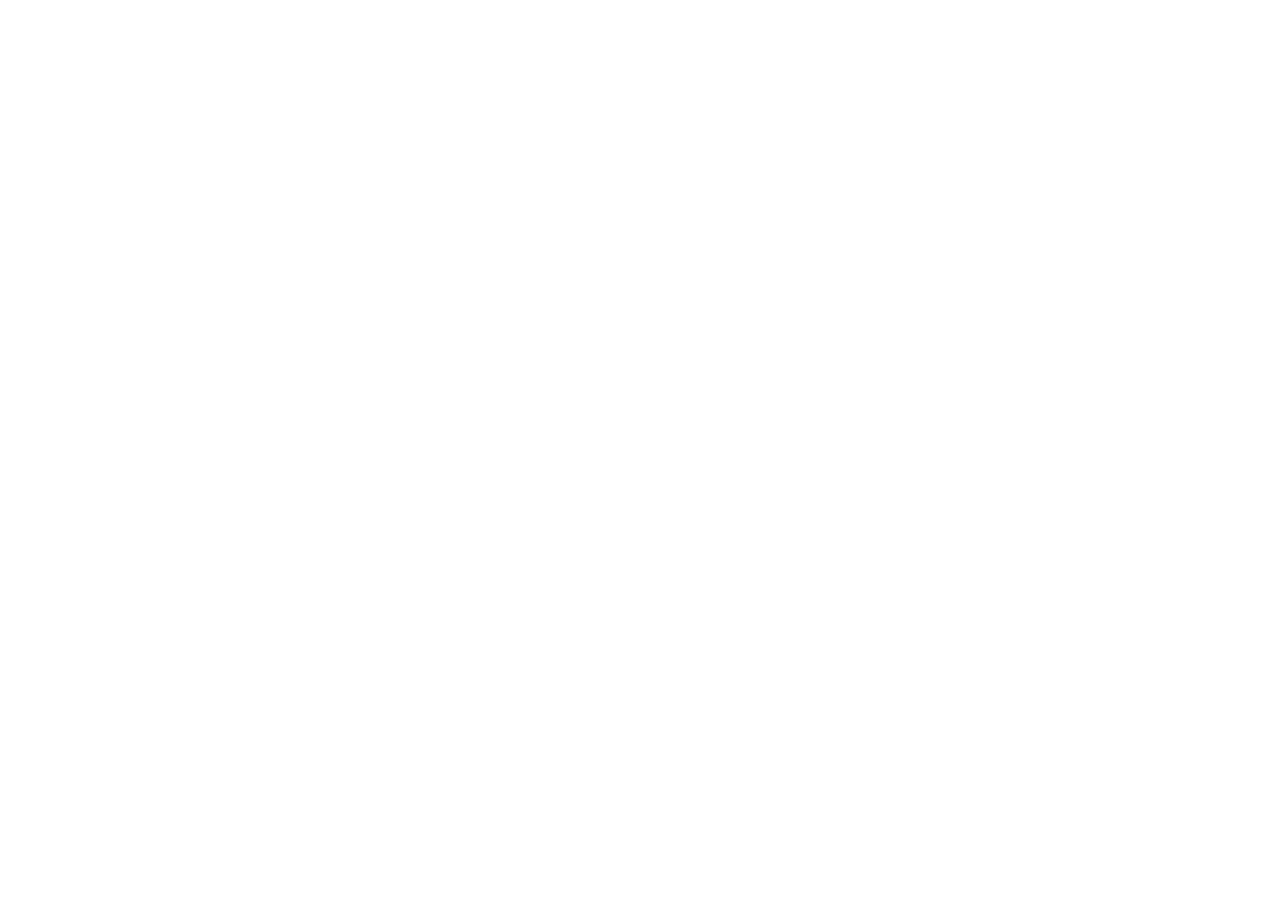
==== index.html @ 7cad626c "jvec solution assesment task" ====
<!DOCTYPE html>
<html lang="en">
<head>
    <meta charset="UTF-8">
    <meta name="viewport" content="width=device-width, initial-scale=1.0">

    <link rel="stylesheet" href="./css/style.css">
    <title>JVEC SOULTION -  Assessment Template</title>
</head>
<body>
    


    <script src="./js/script.js"></script>
</body>
</html>
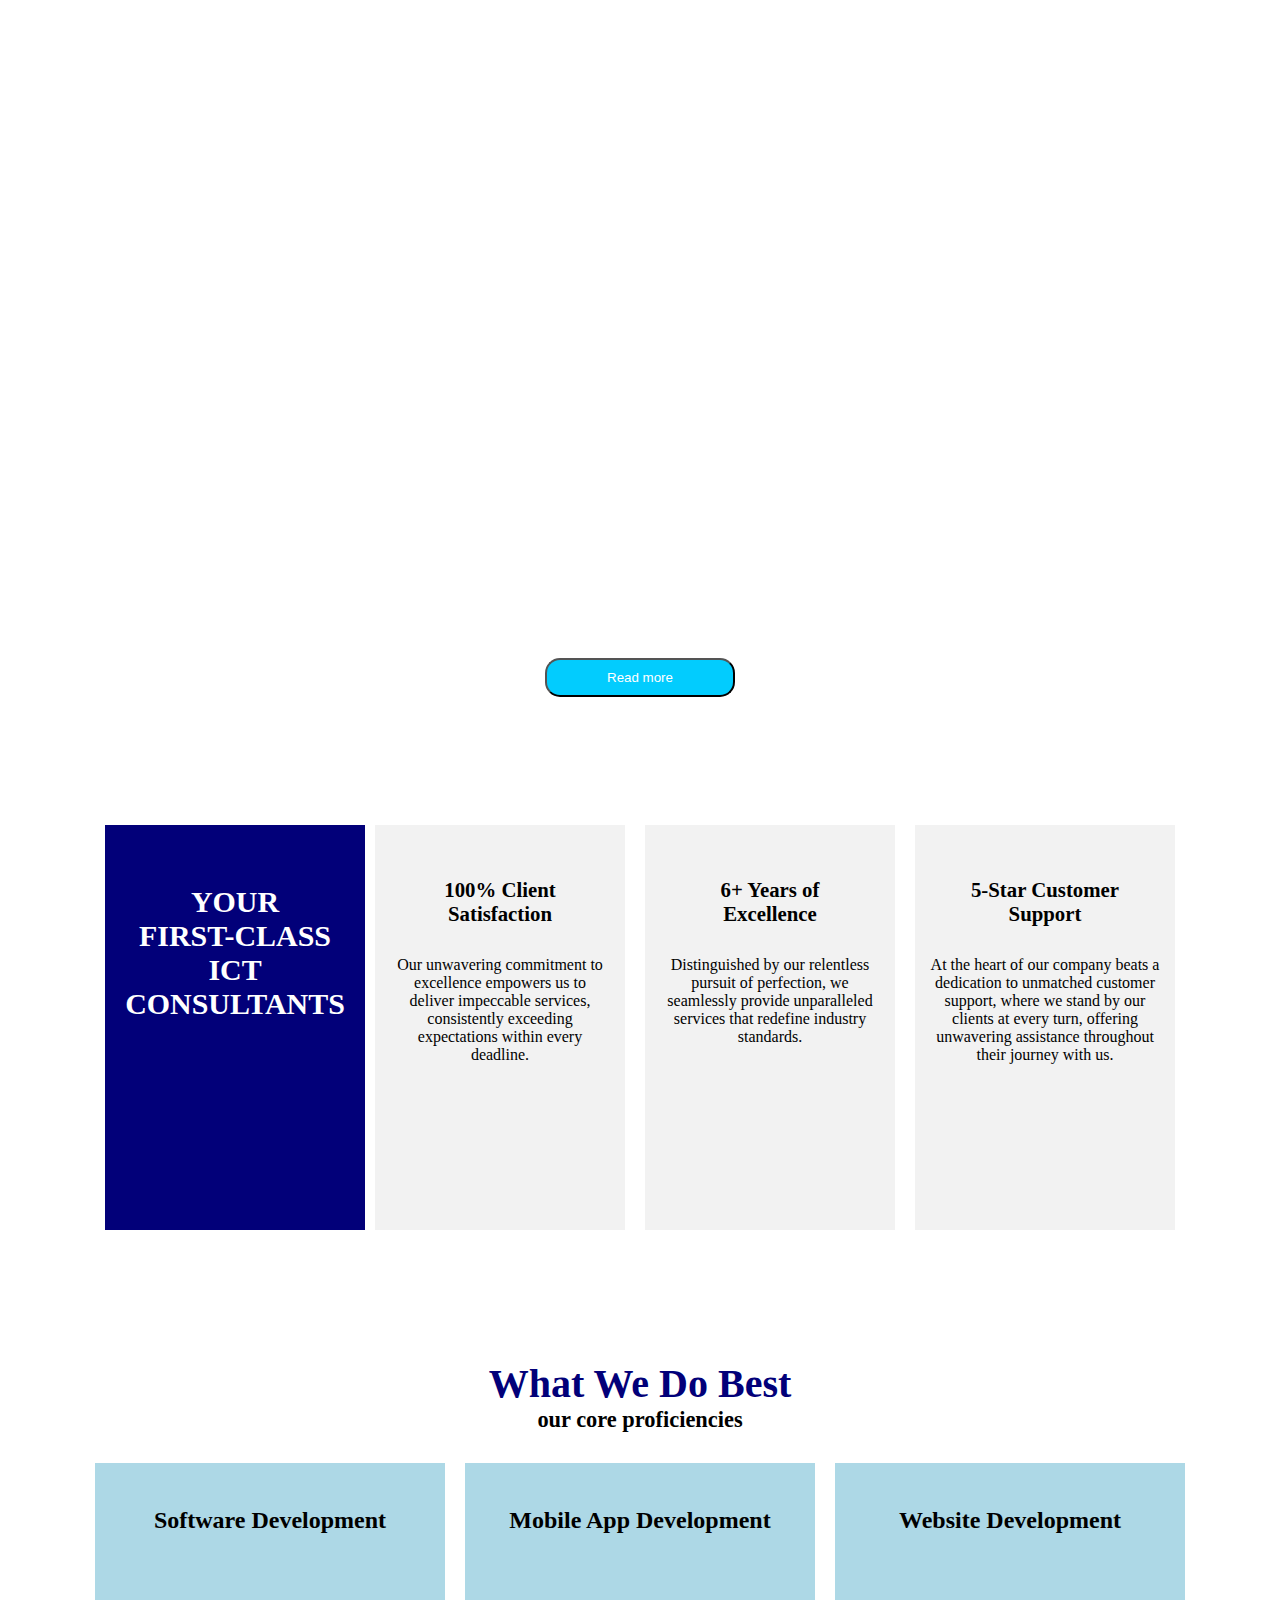
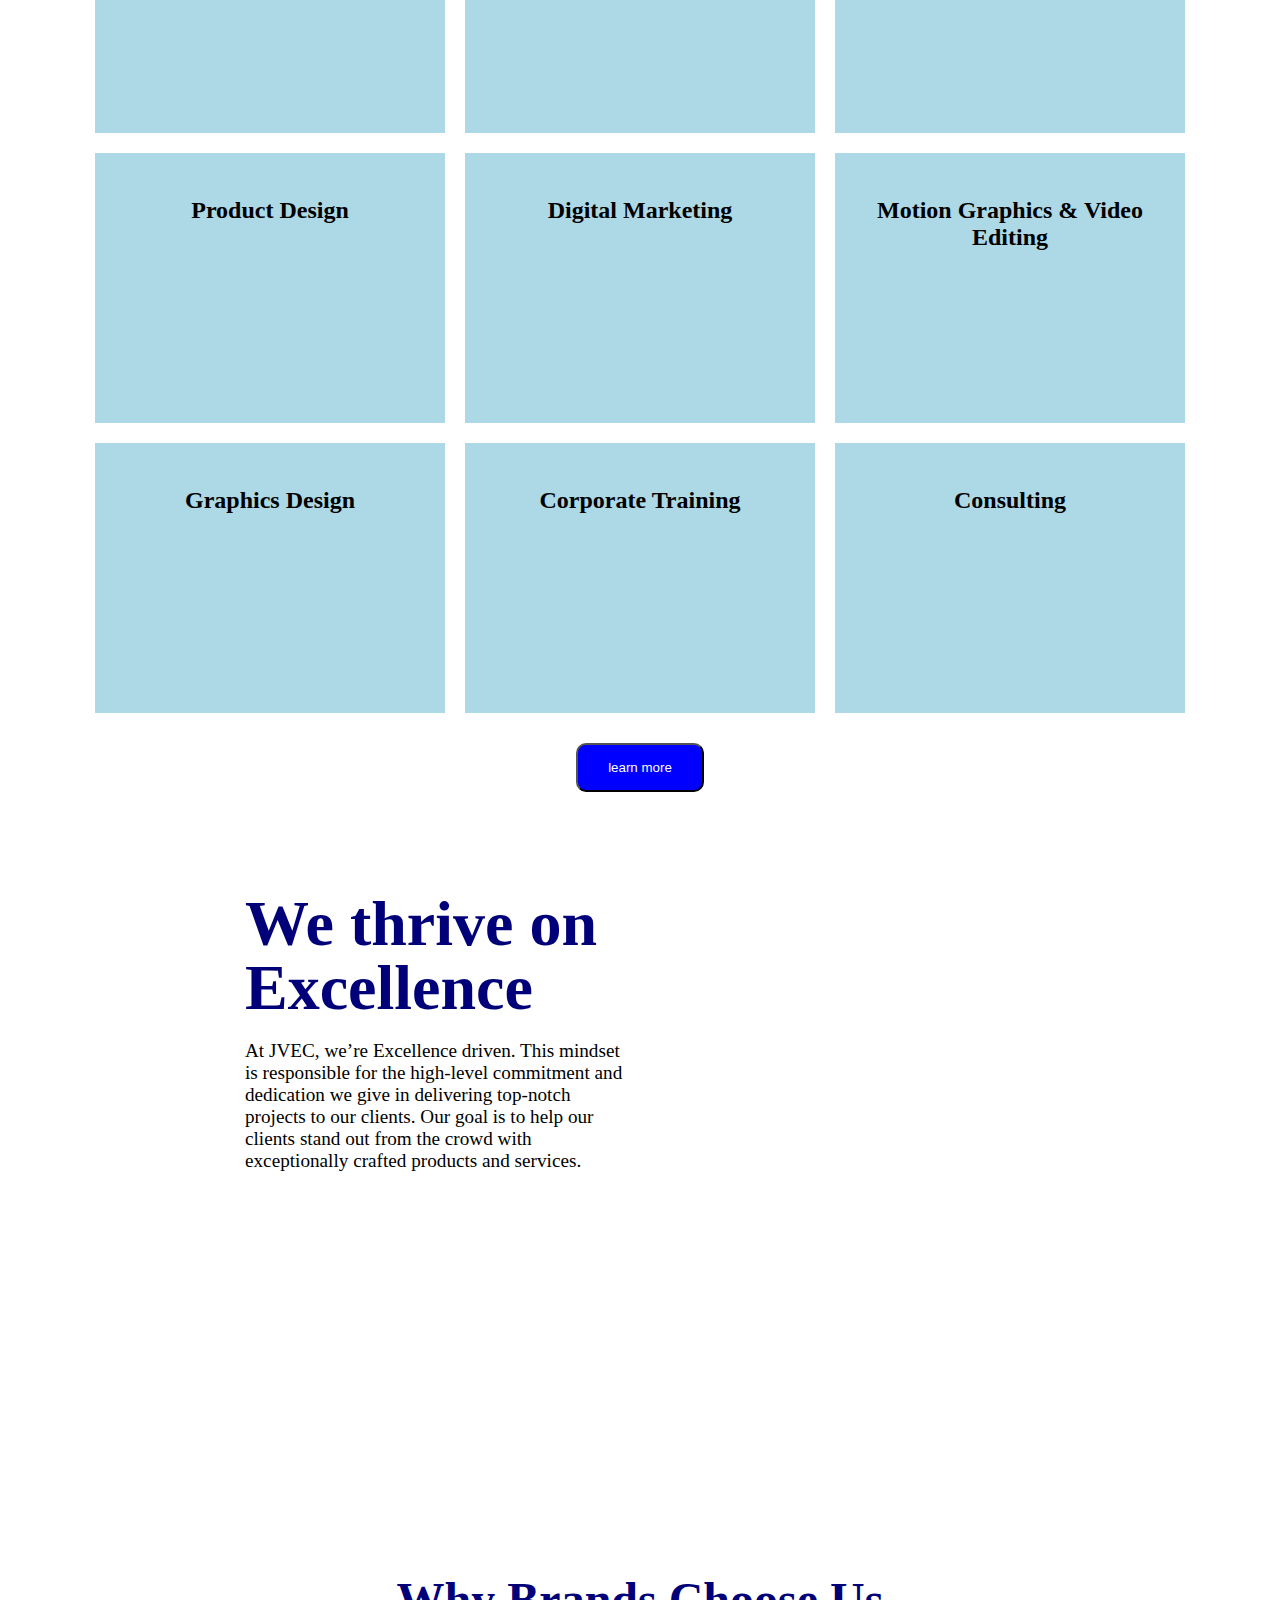
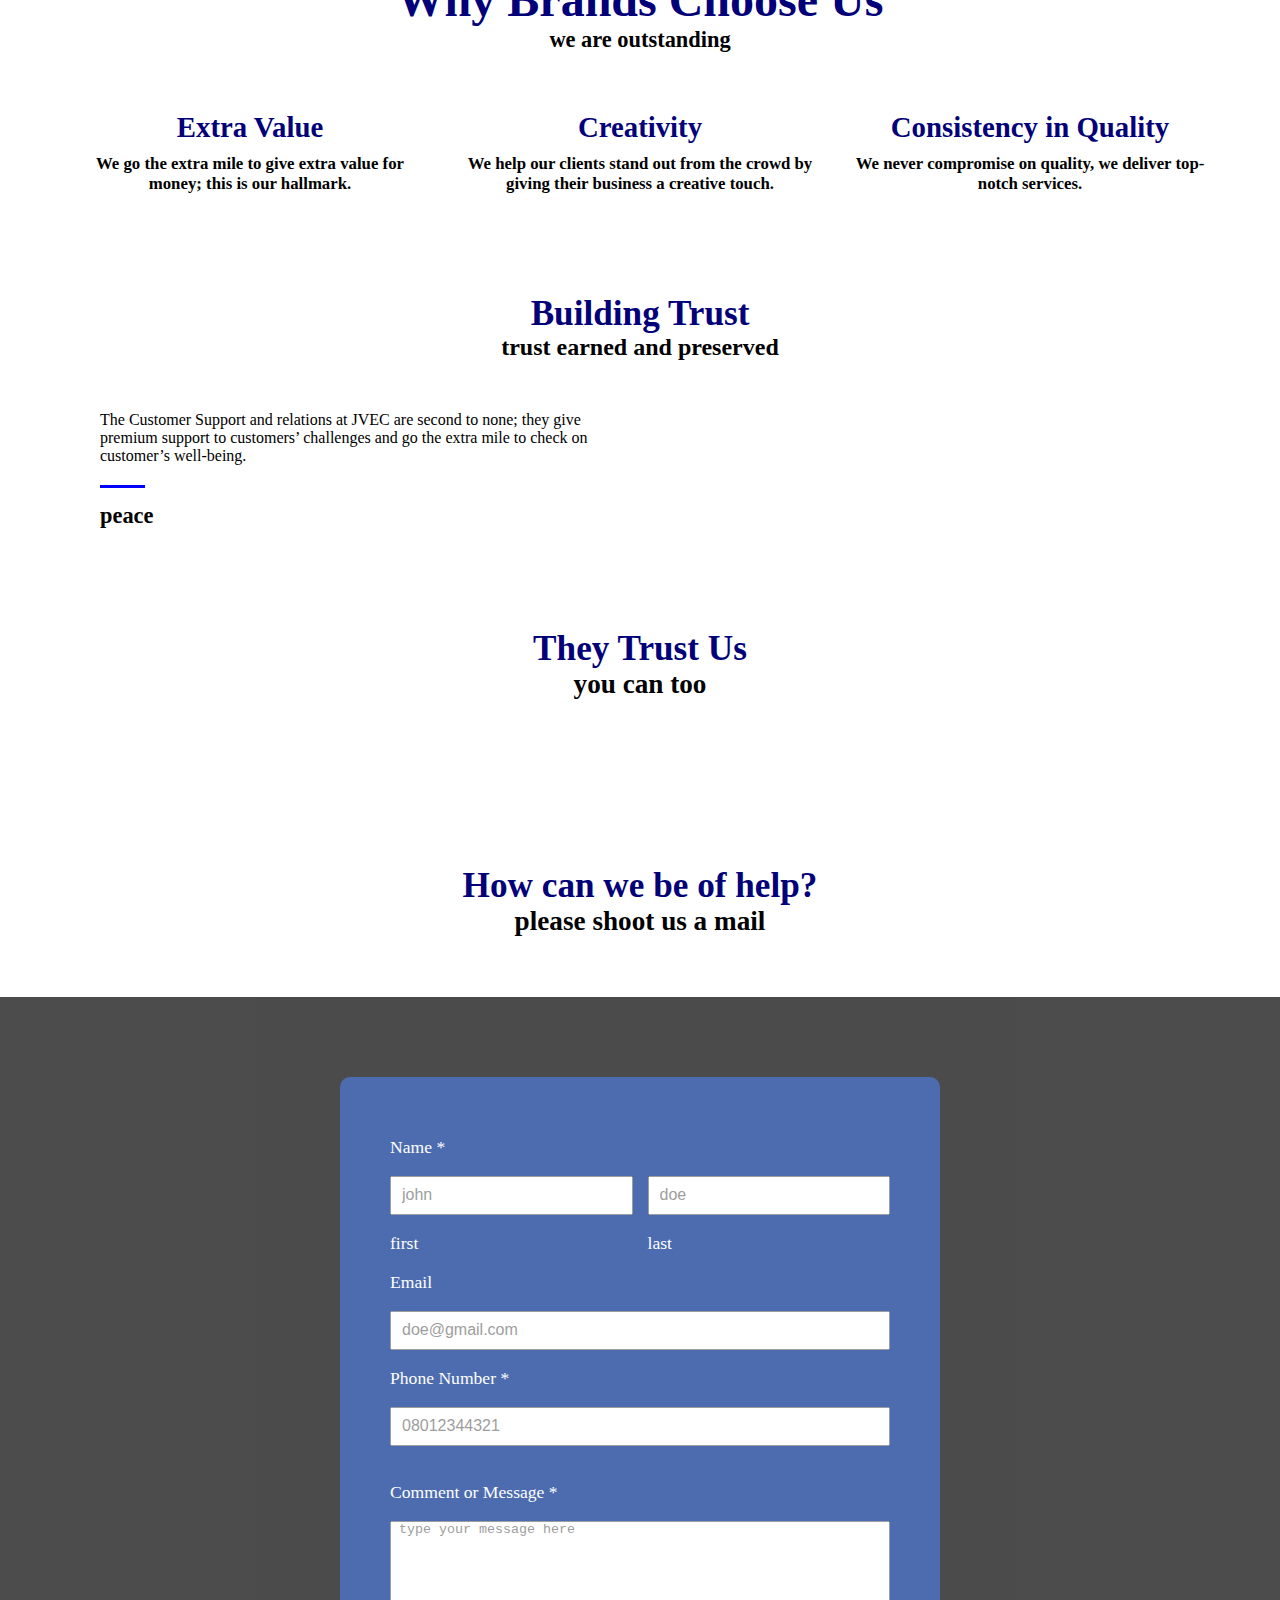
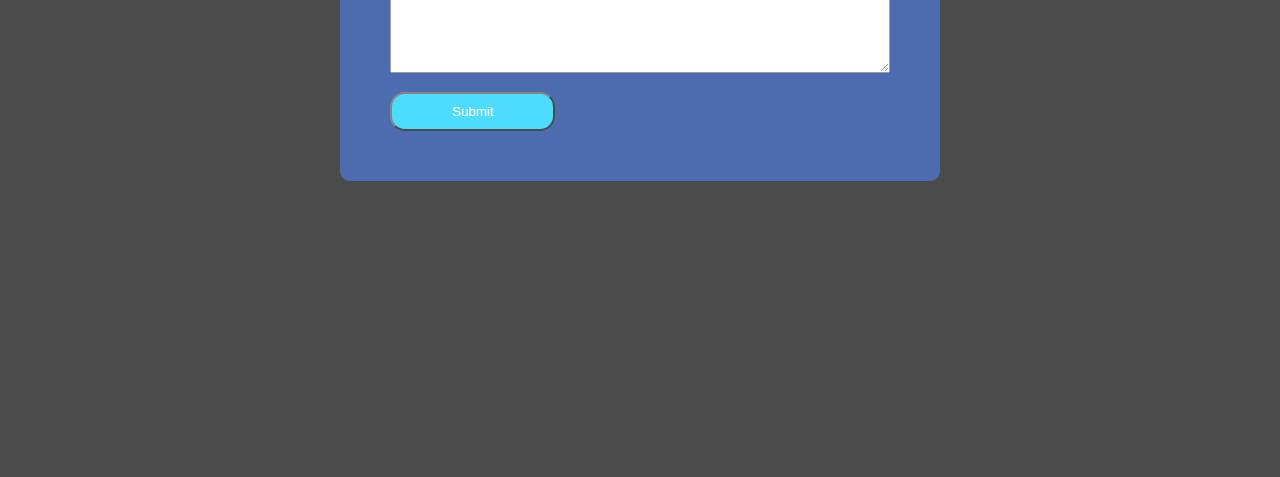
==== commit b990ea42: "jvec solution assesment task" ====
--- a/index.html
+++ b/index.html
@@ -1,16 +1,307 @@
 <!DOCTYPE html>
 <html lang="en">
+
 <head>
-    <meta charset="UTF-8">
-    <meta name="viewport" content="width=device-width, initial-scale=1.0">
-
-    <link rel="stylesheet" href="./css/style.css">
-    <title>JVEC SOULTION -  Assessment Template</title>
+  <meta charset="UTF-8">
+  <meta name="viewport" content="width=device-width, initial-scale=1.0">
+
+  <link rel="stylesheet" href="./css/style.css">
+  <title>JVEC SOULTION - Assessment Template</title>
 </head>
+
 <body>
-    
-
-
-    <script src="./js/script.js"></script>
+
+
+  <div>
+        <div class="home-section">
+          <div class="home-sec">
+            <div class="home-header1">
+              <div class="home-header2">
+                <div class="home-info">
+                  <h2>A Synergic Of Creative Minds</h2>
+                  <p>
+                    we are young and energetic, Excellence in profession' is our
+                    mantra
+                  </p>
+                  <div class="btn">
+                    <button>Read more</button>
+                  </div>
+                </div>
+              </div>
+            </div>
+          </div>
+        </div>
+
+        <div class="about">
+          <div class="about-info">
+            <div class="about-box1">
+              <h3>
+                YOUR <br />
+                FIRST-CLASS <br />ICT <br />
+                CONSULTANTS
+              </h3>
+            </div>
+            <div class="about-box2">
+              <div class="box-info">
+                <img src="./img/img1.png" alt="" />
+                <h4>
+                  100% Client <br />
+                  Satisfaction
+                </h4>
+                <p>
+                  Our unwavering commitment to excellence empowers us to deliver
+                  impeccable services, consistently exceeding expectations within
+                  every deadline.
+                </p>
+              </div>
+            </div>
+            <div class="about-box3">
+              <div class="box-info">
+                <img src="./img/img1.png" alt="" />
+                <h4>
+                  6+ Years of <br />
+                  Excellence
+                </h4>
+                <p>
+                  Distinguished by our relentless pursuit of perfection, we
+                  seamlessly provide unparalleled services that redefine industry
+                  standards.
+                </p>
+              </div>
+            </div>
+            <div class="about-box4">
+              <div class="box-info">
+                <img src="./img/img1.png" alt="" />
+                <h4>
+                  5-Star Customer <br />
+                  Support
+                </h4>
+                <p>
+                  At the heart of our company beats a dedication to unmatched
+                  customer support, where we stand by our clients at every turn,
+                  offering unwavering assistance throughout their journey with us.
+                </p>
+              </div>
+            </div>
+          </div>
+        </div>
+
+        <div class="courses">
+          <div class="course">
+            <div class="courses-head">
+              <h2>What We Do Best</h2>
+              <h4>our core proficiencies</h4>
+            </div>
+            <div class="courses-info">
+              <div class="courses-one-info">
+                <div class="courses-one">
+                  <img src="./img/img3.png" alt="" />
+                  <h2>Software Development</h2>
+                </div>
+              </div>
+              <div class="courses-two">
+                <div class="courses-two-info">
+                  <img src="./img/img3.png" alt="" />
+                  <h2>Mobile App Development</h2>
+                </div>
+              </div>
+              <div class="courses-three">
+                <div class="courses three-info">
+                  <img src="./img/img3.png" alt="" />
+                  <h2>Website Development</h2>
+                </div>
+              </div>
+              <div class="courses-four">
+                <div class="courses four-info">
+                  <img src="./img/img3.png" alt="" />
+                  <h2>Product Design</h2>
+                </div>
+              </div>
+              <div class="courses-five">
+                <div class="courses-five-info">
+                  <img src="./img/img3.png" alt="" />
+                  <h2>Digital Marketing</h2>
+                </div>
+              </div>
+              <div class="courses-six">
+                <div class="courses-six-info">
+                  <img src="./img/img3.png" alt="" />
+                  <h2>Motion Graphics & Video Editing</h2>
+                </div>
+              </div>
+              <div class="courses-seven">
+                <div class="courses-seven-info">
+                  <img src="./img/img3.png" alt="" />
+                  <h2>Graphics Design</h2>
+                </div>
+              </div>
+              <div class="courses-eight">
+                <div class="courses-eight-info">
+                  <img src="./img/img3.png" alt="" />
+                  <h2>Corporate Training</h2>
+                </div>
+              </div>
+              <div class="courses-nine">
+                <div class="courses-nine-info">
+                  <img src="./img/img3.png" alt="" />
+                  <h2>Consulting</h2>
+                </div>
+              </div>
+            </div>
+            <div class="courses-btn">
+              <button>learn more</button>
+            </div>
+          </div>
+        </div>
+
+        <div class="shows">
+          <div class="show">
+            <div class="show-info">
+              <h2>We thrive on Excellence</h2>
+              <p>
+                At JVEC, we’re Excellence driven. This mindset is responsible for
+                the high-level commitment and dedication we give in delivering
+                top-notch projects to our clients. Our goal is to help our clients
+                stand out from the crowd with exceptionally crafted products and
+                services.
+              </p>
+            </div>
+            <div class="show-img">
+              <div class="img1">
+                <img src="./img/img4.jpeg" alt="" />
+              </div>
+              <div class="img2">
+                <img src="./img/img5.jpeg" alt="" />
+              </div>
+            </div>
+          </div>
+        </div>
+
+        <div class="quality">
+          <div class="quality-header">
+            <h2>Why Brands Choose Us</h2>
+            <h4>we are outstanding</h4>
+          </div>
+          <div class="quality-info">
+            <div class="quality-one">
+              <img src="./img/img6.svg" alt="" />
+              <h3>Extra Value</h3>
+              <h4>
+                We go the extra mile to give extra value for money; this is our
+                hallmark.
+              </h4>
+            </div>
+            <div class="quality-two">
+              <img src="./img/img7.svg" alt="" />
+              <h3>Creativity</h3>
+              <h4>
+                We help our clients stand out from the crowd by giving their
+                business a creative touch.
+              </h4>
+            </div>
+            <div class="quality-three">
+              <img src="./img/img8.svg" alt="" />
+              <h3>Consistency in Quality</h3>
+              <h4>
+                We never compromise on quality, we deliver top-notch services.
+              </h4>
+            </div>
+          </div>
+        </div>
+
+        <div class="trust">
+          <div class="trust-header">
+            <h2>Building Trust</h2>
+            <h3>trust earned and preserved</h3>
+          </div>
+          <div class="trust-info">
+            <div class="info-one">
+              <h3>
+                The Customer Support and relations at JVEC are second to none; they
+                give premium support to customers’ challenges and go the extra mile
+                to check on customer’s well-being.
+              </h3>
+              <p>peace</p>
+            </div>
+            <div class="info-two">
+              <img src="./img/img10.jpeg" alt="" />
+            </div>
+          </div>
+        </div>
+
+        <div class="trusting">
+          <div class="trusting-header">
+            <h2>They Trust Us</h2>
+            <h3>you can too</h3>
+          </div>
+          <div class="trusting-img">
+            <div class="trusting-one">
+              <img src="./img/img12.jpg" alt="" />
+            </div>
+            <div class="trusting-two">
+              <img src="./img/img13.png" alt="" />
+            </div>
+            <div class="trusting-three">
+              <img src="./img/img14.png" alt="" />
+            </div>
+          </div>
+
+          <div class="trusting-bottom">
+            <img src="./img/img6.svg" alt="">
+            <h2>How can we be of help?</h2>
+            <h3>please shoot us a mail</h3>
+          </div>
+        </div>
+        <div class="form">
+          <div class="form-bg">
+            <div class="form-close">
+              <form class=" fill">
+                <label>Name *</label><br>
+                <br>
+                <div class="fields">
+                  <div class="first">
+                    <input type="text" placeholder="john"><br>
+                    <br>
+                    <label for="">first</label>
+                  </div>
+                  <div class="last">
+                    <input type="text" placeholder="doe"><br>
+                    <br>
+                    <label for="">last</label><br>
+                    <br>
+                  </div>
+                </div>
+
+                <div class="email">
+                  <label for="">Email</label><br>
+                  <br>
+                  <input type="email" placeholder="doe@gmail.com"><br>
+                  <br>
+                </div>
+
+                <div class="number">
+                  <label for="">Phone Number *</label><br>
+                  <br>
+                  <input type="number" placeholder="08012344321"><br>
+                  <br>
+                  <br>
+                </div>
+                <div class="messge">
+                  <label for="">Comment or Message *</label><br>
+                  <br>
+                  <textarea name="" id="" cols="30" rows="10" placeholder=" type your message here"></textarea>
+                </div>
+                <div class="btn">
+                  <button>Submit</button>
+                </div>
+              </form>
+            </div>
+          </div>
+        </div>
+  </div>
+
+
+  <script src="./js/script.js"></script>
 </body>
+
 </html>--- a/css/style.css
+++ b/css/style.css
@@ -0,0 +1,836 @@
+* {
+  padding: 0;
+  margin: 0;
+  box-sizing: border-box;
+}
+.home-section {
+  background-image: url(./img/img9.jpeg);
+  background-size: cover;
+  background-position: center;
+  min-height: 95vh;
+}
+
+.home-header1 {
+  display: flex;
+  justify-content: center;
+}
+
+.home-header2 {
+  position: absolute;
+  top: 50%;
+  padding-left: 15px;
+  padding-right: 15px;
+}
+.home-info {
+  max-width: 320px;
+  text-align: center;
+}
+.home-info h2 {
+  font-size: 2rem;
+  padding-bottom: 20px;
+  color: white;
+}
+
+.home-info p {
+  font-size: 1rem;
+  padding-bottom: 15px;
+  color: white;
+}
+.about-info {
+  display: grid;
+  grid-template-columns: repeat(1, 1fr);
+  max-width: fit-content;
+  margin: auto;
+  gap: 10px;
+  position: relative;
+  top: -30px;
+  padding-left: 15px;
+  padding-right: 15px;
+}
+.about-box1 {
+  text-align: center;
+  background-color: #020079;
+
+  color: white;
+  padding-top: 60px;
+  padding-left: 10px;
+  padding-right: 10px;
+
+  min-height: 45vh;
+}
+.about-box2 {
+  text-align: center;
+  background-color: #f2f2f2;
+  box-shadow: h-shadow v-shadow blur spread color inset;
+  padding-top: 20px;
+  padding-bottom: 20px;
+  min-height: 45vh;
+}
+.about-box3 {
+  text-align: center;
+  background-color: #f2f2f2;
+  box-shadow: h-shadow v-shadow blur spread color inset;
+  padding-top: 20px;
+  padding-bottom: 20px;
+  min-height: 45vh;
+}
+.about-box4 {
+  text-align: center;
+  background-color: #f2f2f2;
+  box-shadow: h-shadow v-shadow blur spread color inset;
+  padding-top: 20px;
+  padding-bottom: 20px;
+  min-height: 45vh;
+}
+.about-box2 img {
+  width: 60px;
+}
+.about-box3 img {
+  width: 60px;
+}
+.about-box4 img {
+  width: 60px;
+}
+.about-box1 {
+  font-size: 1.6rem;
+}
+.about-box2 h4 {
+  font-size: 1.3rem;
+  padding-top: 15px;
+  padding-bottom: 30px;
+}
+.about-box3 h4 {
+  font-size: 1.3rem;
+  padding-top: 15px;
+  padding-bottom: 30px;
+}
+.about-box4 h4 {
+  font-size: 1.3rem;
+  padding-top: 15px;
+  padding-bottom: 30px;
+}
+.box-info {
+  padding-left: 15px;
+  padding-right: 15px;
+}
+.course {
+  padding-top: 100px;
+  padding-bottom: 100px;
+}
+.courses-head {
+  text-align: center;
+}
+
+.courses-head h2 {
+  color: #020079;
+  font-size: 1.5rem;
+}
+
+.courses-head h4 {
+  font-size: 1.2rem;
+}
+.courses-info {
+  display: grid;
+  grid-template-columns: repeat(1, 1fr);
+  gap: 20px;
+
+  padding-top: 30px;
+}
+.courses-info img {
+  width: 60px;
+  padding-top: 40px;
+}
+.courses-one {
+  background-color: #add8e6;
+  width: 100%;
+  min-height: 30vh;
+  text-align: center;
+}
+.courses-two {
+  background-color: #add8e6;
+  min-height: 30vh;
+  text-align: center;
+}
+.courses-three {
+  background-color: #add8e6;
+  min-height: 30vh;
+  text-align: center;
+}
+.courses-four {
+  background-color: #add8e6;
+  min-height: 30vh;
+  text-align: center;
+}
+.courses-five {
+  background-color: #add8e6;
+  min-height: 30vh;
+  text-align: center;
+}
+.courses-six {
+  background-color: #add8e6;
+  min-height: 30vh;
+  text-align: center;
+}
+.courses-seven {
+  background-color: #add8e6;
+  min-height: 30vh;
+  text-align: center;
+}
+.courses-eight {
+  background-color: #add8e6;
+  min-height: 30vh;
+  text-align: center;
+}
+.courses-nine {
+  background-color: #add8e6;
+  min-height: 30vh;
+  text-align: center;
+}
+.courses-one-info h2 {
+  padding-left: 15px;
+  padding-right: 15px;
+}
+.courses-two-info h2 {
+  padding-left: 15px;
+  padding-right: 15px;
+}
+.courses-three-info h2 {
+  padding-left: 15px;
+  padding-right: 15px;
+}
+.courses-four-info h2 {
+  padding-left: 15px;
+  padding-right: 15px;
+}
+.courses-five-info h2 {
+  padding-left: 15px;
+  padding-right: 15px;
+}
+.courses-six-info h2 {
+  padding-left: 15px;
+  padding-right: 15px;
+}
+.courses-seven-info h2 {
+  padding-left: 15px;
+  padding-right: 15px;
+}
+.courses-eight-info h2 {
+  padding-left: 15px;
+  padding-right: 15px;
+}
+.courses-nine-info h2 {
+  padding-left: 15px;
+  padding-right: 15px;
+}
+.courses-btn {
+  text-align: center;
+  padding-top: 30px;
+}
+.courses-btn button {
+  background-color: blue;
+  color: white;
+  padding: 15px 30px;
+  border-radius: 10px;
+}
+.shows {
+  padding-bottom: 100px;
+}
+.show {
+  display: grid;
+  grid-template-columns: repeat(1, 1fr);
+  gap: 30px;
+
+  margin: auto;
+  align-items: center;
+}
+.show-info {
+  max-width: 380px;
+  margin: auto;
+  text-align: center;
+
+  order: 2;
+}
+.show-info h2 {
+  color: #020079;
+  font-size: 1.7rem;
+  padding-bottom: 20px;
+}
+.show-info p {
+  font-size: 1rem;
+}
+.show-img {
+  position: relative;
+  z-index: -1;
+}
+.show-img .img1 {
+  display: none;
+}
+.show-img .img2 img {
+  width: 100%;
+}
+.quality {
+  padding-bottom: 100px;
+}
+.quality-info {
+  display: grid;
+  grid-template-columns: repeat(1, 1fr);
+  max-width: fit-content;
+  margin: auto;
+  padding-left: 15px;
+  padding-right: 15px;
+  gap: 20px;
+}
+.quality-one h3 {
+  font-size: 1.4rem;
+  color: #020079;
+  padding-bottom: 10px;
+}
+.quality-two h3 {
+  font-size: 1.4rem;
+  color: #020079;
+  padding-bottom: 10px;
+}
+.quality-three h3 {
+  font-size: 1.4rem;
+  color: #020079;
+  padding-bottom: 10px;
+}
+.quality-one h4 {
+  font-size: 1.05rem;
+}
+.quality-two h4 {
+  font-size: 1.05rem;
+}
+.quality-three h4 {
+  font-size: 1.05rem;
+}
+.quality-header {
+  text-align: center;
+  padding-bottom: 40px;
+}
+.quality-header h2 {
+  font-size: 1.7rem;
+  color: #020079;
+}
+.quality-header h4 {
+  font-size: 1.2rem;
+}
+.quality-one {
+  text-align: center;
+}
+.quality-two {
+  text-align: center;
+}
+.quality-three {
+  text-align: center;
+}
+.trust {
+  padding-bottom: 100px;
+}
+.trust-header {
+  text-align: center;
+  padding-bottom: 50px;
+}
+.trust-header h2 {
+  font-size: 1.5rem;
+  color: #020079;
+}
+.trust-header h3 {
+  font-weight: 600;
+  font-size: 1.3rem;
+}
+.trust-info {
+  display: grid;
+  grid-template-columns: repeat(1, 1fr);
+  align-items: center;
+  padding-left: 15px;
+  padding-right: 15px;
+  margin: auto;
+
+  gap: 40px;
+}
+.info-one h3 {
+  font-weight: 300;
+  font-size: 1rem;
+  padding-bottom: 20px;
+}
+.info-one p {
+  font-weight: 600;
+  font-size: 1.4rem;
+  max-width: 45px;
+  border-top: 3px solid blue;
+  padding-top: 15px;
+}
+.info-two img {
+  width: 100%;
+}
+.trusting {
+  padding-bottom: 60px;
+}
+.trusting-header {
+  text-align: center;
+  padding-bottom: 30px;
+}
+
+.trusting-header h2 {
+  font-size: 1.5rem;
+  color: #020079;
+}
+
+.trusting-header h3 {
+  font-weight: 600;
+  font-size: 1.3rem;
+}
+
+.trusting-img {
+  display: grid;
+  max-width: fit-content;
+  margin: auto;
+  padding-left: 15px;
+  padding-right: 15px;
+  grid-template-columns: repeat(1, 1fr);
+  gap: 60px;
+}
+
+.trusting-bottom {
+  text-align: center;
+  padding-top: 100px;
+}
+.trusting-bottom img {
+  width: 50px;
+}
+.trusting-bottom h2 {
+  font-size: 1.5rem;
+  color: #020079;
+}
+.trusting-bottom h3 {
+  font-weight: 600;
+  font-size: 1.3rem;
+}
+.form {
+  background-image: url(./img/img15.jpeg);
+  min-height: 120vh;
+  background-size: cover;
+  position: relative;
+
+  background-attachment: fixed;
+}
+.form-bg {
+  position: absolute;
+  background-color: black;
+  inset: 0;
+  opacity: 0.7;
+  padding-top: 80px;
+}
+
+label {
+  color: white;
+}
+.fill {
+  background-color: #022f8e;
+  max-width: 100%;
+  margin: auto;
+  padding-left: 20px;
+  padding-right: 20px;
+  padding-top: 60px;
+  padding-bottom: 50px;
+  border-radius: 10px;
+}
+.fields {
+  display: flex;
+  flex-direction: column;
+  width: 100%;
+  gap: 15px;
+}
+.first{
+  width: 100%;
+}
+.last{
+  width: 100%;
+}
+.form-close {
+  padding-left: 15px;
+  padding-right: 15px;
+}
+input {
+  width: 100%;
+  padding-top: 10px;
+  padding-bottom: 10px;
+  padding-left: 10px;
+}
+input::placeholder{
+  font-size: 1rem;
+}
+label{
+  font-size: 1.1rem;
+}
+textarea{
+  width: 100%;
+}
+.btn{
+  padding-top: 15px;
+}
+.btn button{
+  background-color:#02ccfe;
+  color: white;
+  padding: 10px 60px;
+  border-radius: 15px;
+}
+@media screen and (min-width: 768px) {
+  .home-info {
+    max-width: 500px;
+  }
+  .home-info h2 {
+    font-size: 2.5rem;
+    padding-bottom: 20px;
+  }
+  .home-header2 {
+    padding-left: 0;
+    padding-right: 0;
+  }
+  .home-info p {
+    font-size: 1.3rem;
+    padding-bottom: 15px;
+    color: white;
+  }
+  .about-info {
+    grid-template-columns: repeat(2, 1fr);
+  }
+  .about-box2 {
+    max-width: 250px;
+  }
+  .about-box3 {
+    max-width: 250px;
+  }
+  .about-box4 {
+    max-width: 260px;
+  }
+  .courses-head h2 {
+    color: #020079;
+    font-size: 2rem;
+  }
+  .courses-head h4 {
+    font-size: 1.3rem;
+  }
+  .courses-info {
+    grid-template-columns: repeat(2, 1fr);
+    max-width: fit-content;
+    margin: auto;
+  }
+  .courses-one {
+    max-width: 350px;
+  }
+  .courses-two {
+    max-width: 350px;
+  }
+  .courses-three {
+    max-width: 350px;
+  }
+  .courses-four {
+    max-width: 350px;
+  }
+  .courses-five {
+    max-width: 350px;
+  }
+  .courses-six {
+    max-width: 350px;
+  }
+  .courses-seven {
+    max-width: 350px;
+  }
+  .courses-eight {
+    max-width: 350px;
+  }
+  .courses-nine {
+    max-width: 350px;
+  }
+  .show {
+    grid-template-columns: repeat(2, 1fr);
+    max-width: fit-content;
+    padding-left: 15px;
+    padding-right: 15px;
+  }
+  .show-info h2 {
+    color: #020079;
+    font-size: 3rem;
+  }
+  .show-img {
+    order: 2;
+  }
+  .show-img .img2 {
+    position: absolute;
+    top: 160px;
+    left: -30px;
+  }
+  .show-img .img1 img {
+    width: 300px;
+  }
+  .show-img .img2 img {
+    width: 300px;
+  }
+  .show-img .img1 {
+    display: block;
+  }
+  .show-info {
+    text-align: start;
+    margin: 0;
+  }
+  .show-info p {
+    font-size: 1.1rem;
+  }
+  .quality {
+    padding-top: 120px;
+  }
+  .quality-header h2 {
+    font-size: 2.5rem;
+  }
+  .quality-info {
+    display: grid;
+    grid-template-columns: repeat(2, 1fr);
+    max-width: fit-content;
+    margin: auto;
+  }
+  .quality-header h4 {
+    font-size: 1.3rem;
+  }
+  .quality-one h3 {
+    font-size: 1.6rem;
+    color: #020079;
+  }
+  .quality-two h3 {
+    font-size: 1.6rem;
+    color: #020079;
+  }
+  .quality-three h3 {
+    font-size: 1.6rem;
+    color: #020079;
+  }
+  .quality-one {
+    max-width: 350px;
+  }
+  .quality-two {
+    max-width: 350px;
+  }
+  .quality-three {
+    max-width: 350px;
+  }
+  .info-two img {
+    width: 500px;
+  }
+  .info-one {
+    max-width: 500px;
+  }
+
+  .info-two img {
+    width: 500px;
+  }
+  .trust-info {
+    max-width: fit-content;
+  }
+  .trust-header h2 {
+    font-size: 1.7rem;
+    color: #020079;
+  }
+  .trust-header h3 {
+    font-weight: 600;
+    font-size: 1.5rem;
+  }
+  .trusting-header h2 {
+    font-size: 1.7rem;
+    color: #020079;
+  }
+  .trusting-header h3 {
+    font-weight: 600;
+    font-size: 1.5rem;
+  }
+  .trusting-img {
+    display: grid;
+    max-width: fit-content;
+    margin: auto;
+    grid-template-columns: repeat(2, 1fr);
+    gap: 60px;
+  }
+  .trusting-bottom h2 {
+    font-size: 1.7rem;
+    color: #020079;
+  }
+  .trusting-bottom h3 {
+    font-weight: 600;
+    font-size: 1.5rem;
+  }
+  .fill {
+    background-color: #022f8e;
+    max-width: 600px;
+    padding-left: 50px;
+    padding-right: 50px;
+    margin: auto;
+  }
+  .fields {
+    display: flex;
+    flex-direction: row;
+    width: 100%;
+  }
+}
+
+@media screen and (min-width: 1024px) {
+  .home-info {
+    max-width: 500px;
+  }
+  .home-info h2 {
+    font-size: 3rem;
+    padding-bottom: 20px;
+  }
+  .home-info p {
+    font-size: 1.3rem;
+    padding-bottom: 15px;
+    color: white;
+  }
+  .about-info {
+    grid-template-columns: repeat(4, 1fr);
+  }
+  .courses-head h2 {
+    color: #020079;
+    font-size: 2.5rem;
+  }
+  .courses-head h4 {
+    font-size: 1.4rem;
+  }
+  .courses-info {
+    grid-template-columns: repeat(3, 1fr);
+  }
+  .show-info {
+    padding-left: 0;
+    padding-right: 0;
+  }
+  .show-info h2 {
+    color: #020079;
+    font-size: 4rem;
+    line-height: 4rem;
+  }
+  .show-img .img1 img {
+    width: 450px;
+  }
+  .show-img .img2 img {
+    width: 450px;
+  }
+  .show-img .img2 {
+    position: absolute;
+    top: 250px;
+    left: -60px;
+  }
+  .show-info p {
+    font-size: 1.2rem;
+  }
+  .quality {
+    padding-top: 300px;
+  }
+  .quality-header h2 {
+    font-size: 3rem;
+  }
+  .quality-info {
+    display: grid;
+    grid-template-columns: repeat(3, 1fr);
+    gap: 40px;
+  }
+  .quality-header h4 {
+    font-size: 1.4rem;
+  }
+  .quality-one h3 {
+    font-size: 1.8rem;
+    color: #020079;
+  }
+  .quality-two h3 {
+    font-size: 1.8rem;
+    color: #020079;
+  }
+  .quality-three h3 {
+    font-size: 1.8rem;
+    color: #020079;
+  }
+  .trust-info {
+    grid-template-columns: repeat(2, 1fr);
+    max-width: fit-content;
+    gap: 80px;
+    margin: auto;
+  }
+  .trust-header h2 {
+    font-size: 2.2rem;
+    color: #020079;
+  }
+  .trusting-header h2 {
+    font-size: 2.2rem;
+    color: #020079;
+  }
+  .trusting-header h3 {
+    font-weight: 600;
+    font-size: 1.7rem;
+  }
+  .trusting-img {
+    display: grid;
+    max-width: fit-content;
+    margin: auto;
+    grid-template-columns: repeat(3, 1fr);
+    gap: 100px;
+  }
+  .trusting-bottom h2 {
+    font-size: 2.2rem;
+    color: #020079;
+  }
+  .trusting-bottom h3 {
+    font-weight: 600;
+    font-size: 1.7rem;
+  }
+}
+
+@media screen and (min-width: 1440px) {
+  .home-info {
+    max-width: 500px;
+  }
+  .home-info h2 {
+    font-size: 4rem;
+    padding-bottom: 20px;
+  }
+  .about-info {
+    grid-template-columns: repeat(4, 1fr);
+  }
+  .courses-head h2 {
+    color: #020079;
+    font-size: 3rem;
+  }
+  .courses-head h4 {
+    font-size: 1.5rem;
+  }
+  .show {
+    max-width: 1100px;
+  }
+  .show-img .img1 img {
+    width: 550px;
+  }
+  .show-img .img2 img {
+    width: 550px;
+  }
+
+  .show-img .img2 {
+    top: 300px;
+    left: -80px;
+  }
+  .quality-header h4 {
+    font-size: 1.5rem;
+  }
+  .trust-header h2 {
+    font-size: 3rem;
+    color: #020079;
+  }
+
+  .trusting-img {
+    display: grid;
+    max-width: fit-content;
+    margin: auto;
+    grid-template-columns: repeat(3, 1fr);
+    gap: 250px;
+  }
+  .trusting-bottom h2 {
+    font-size: 3rem;
+    color: #020079;
+  }
+}
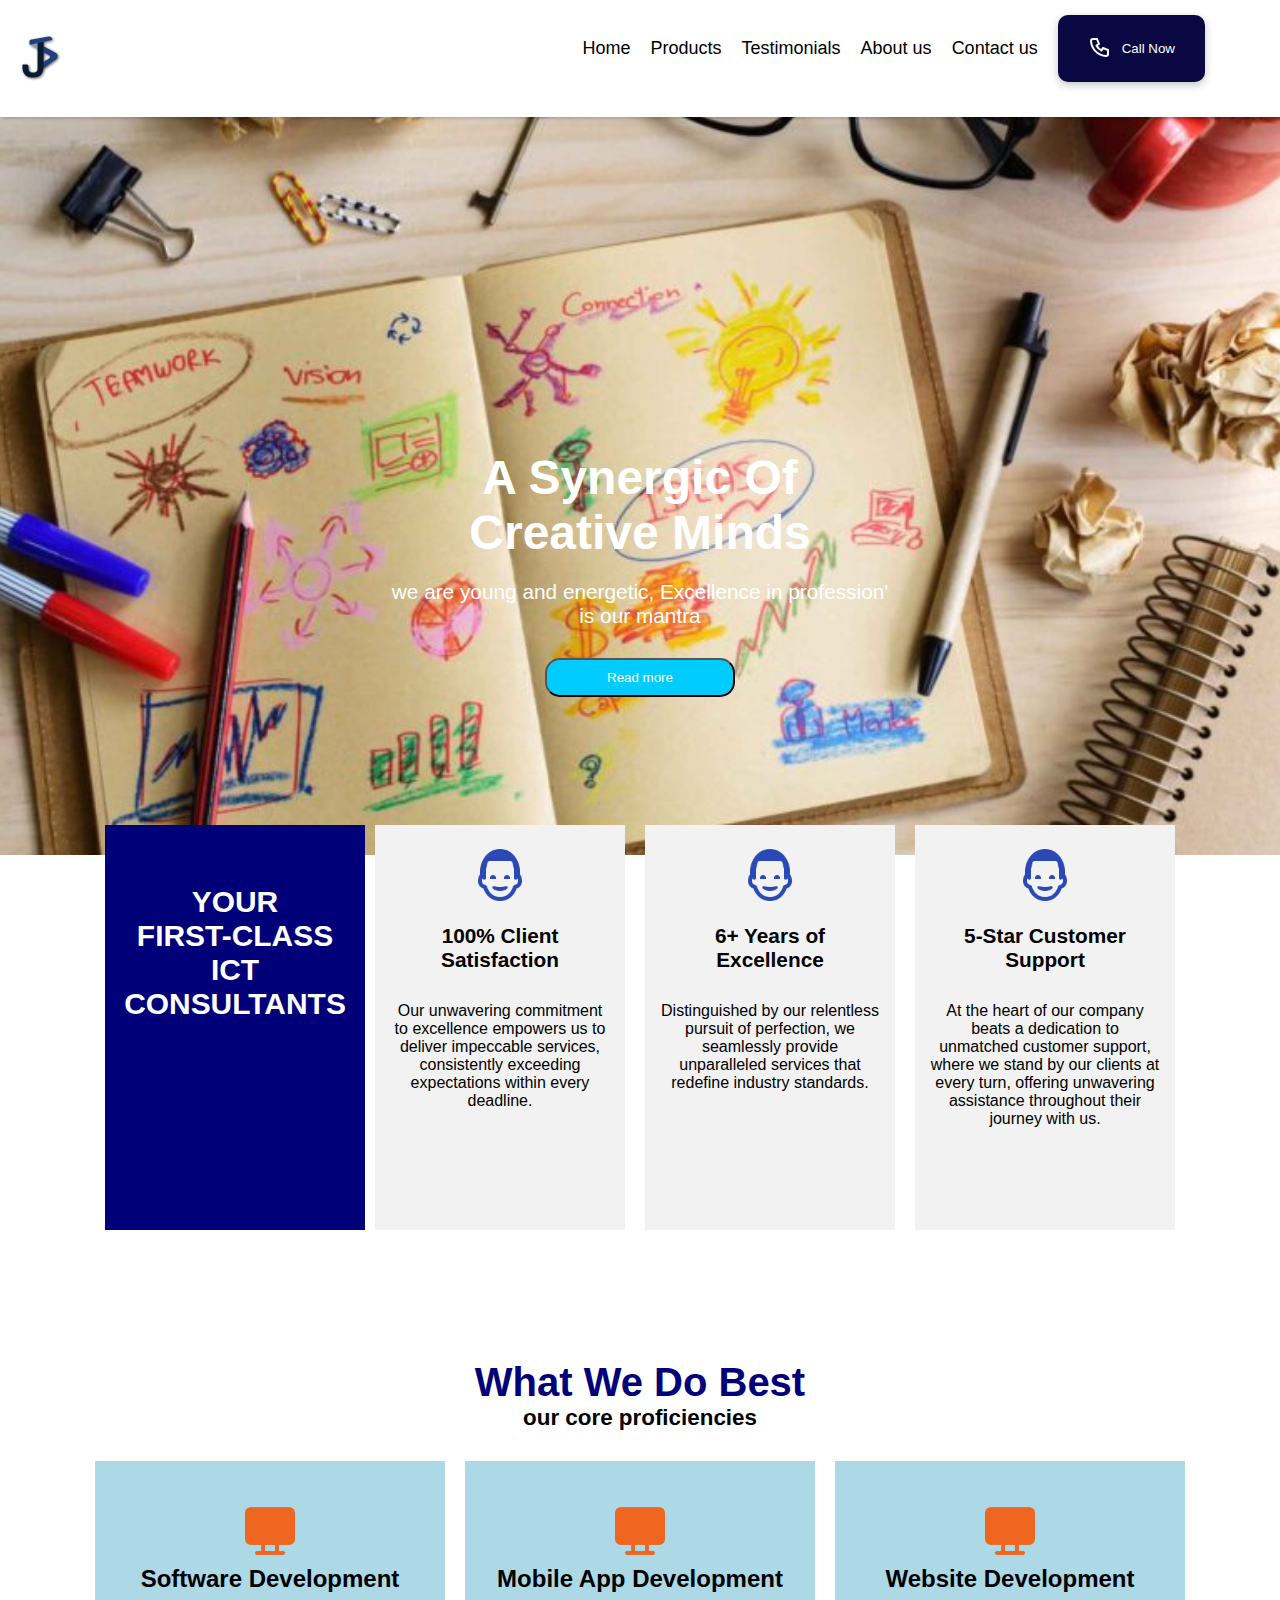
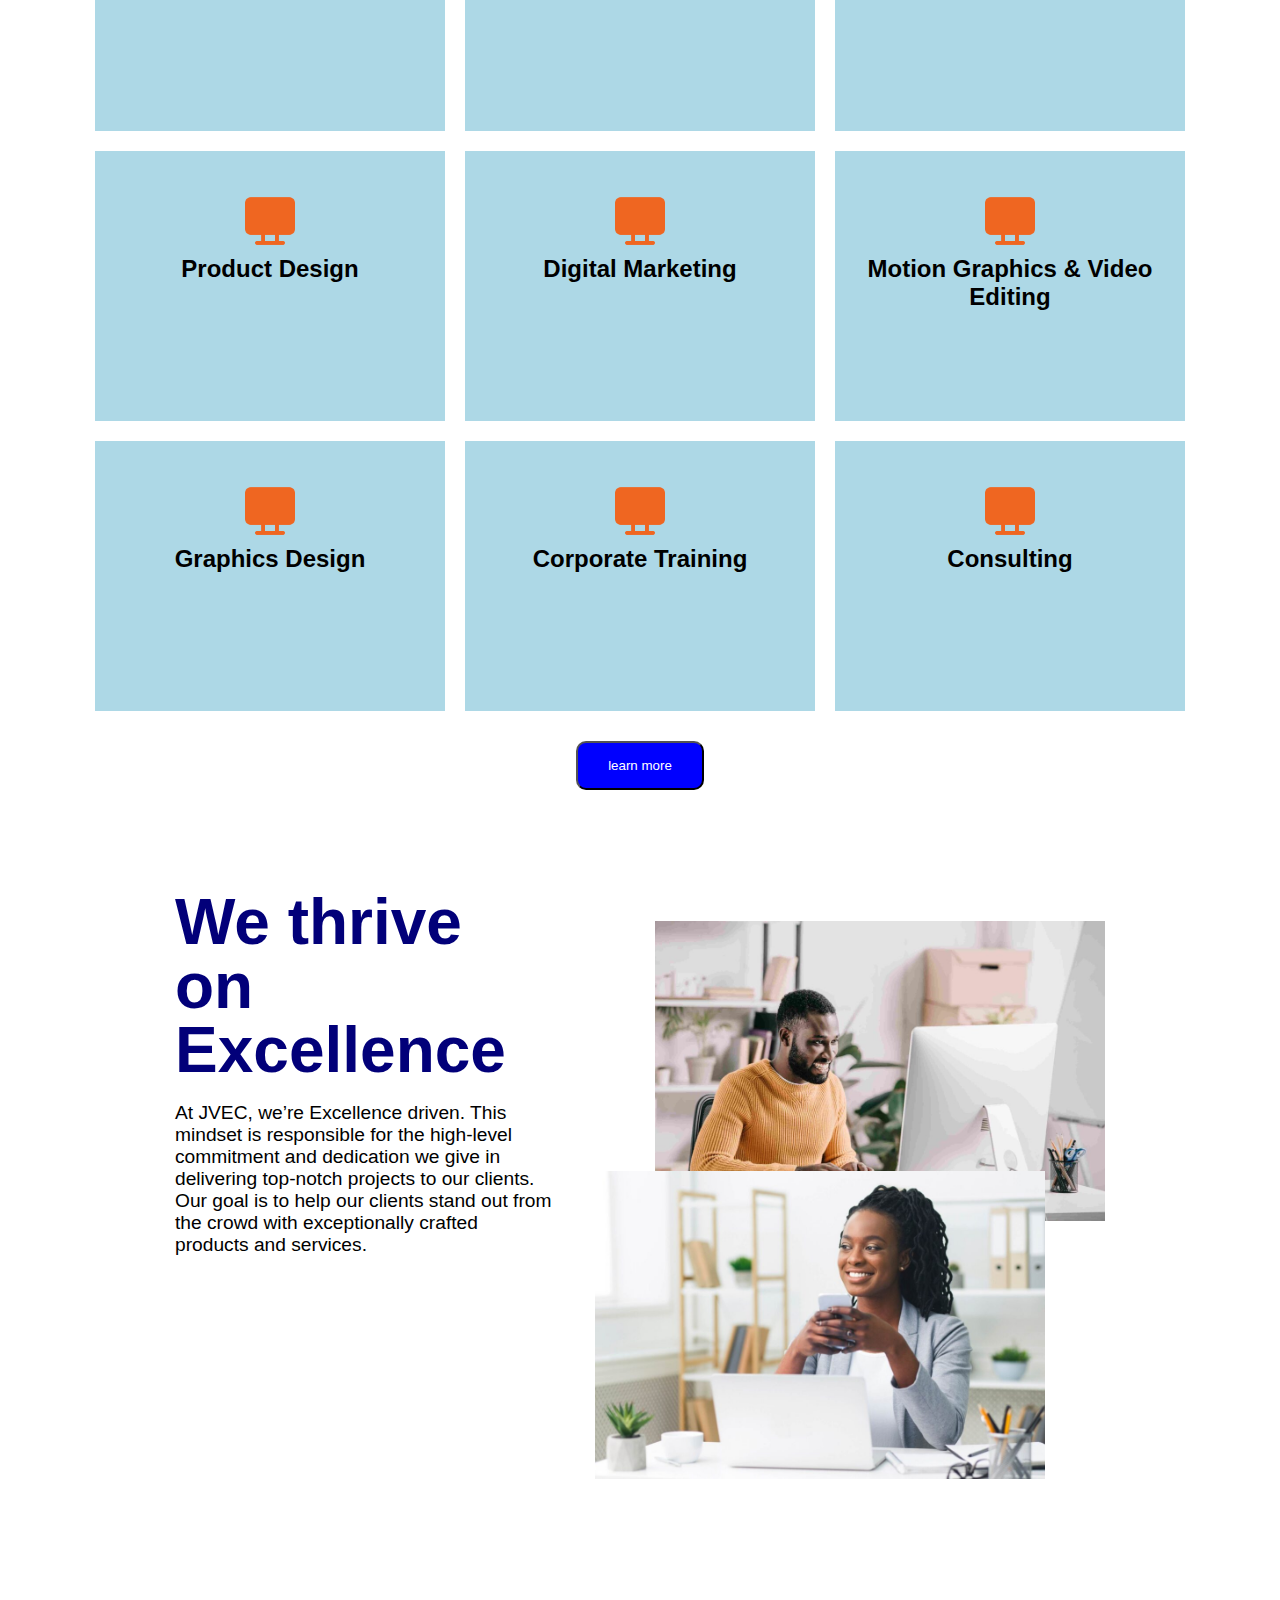
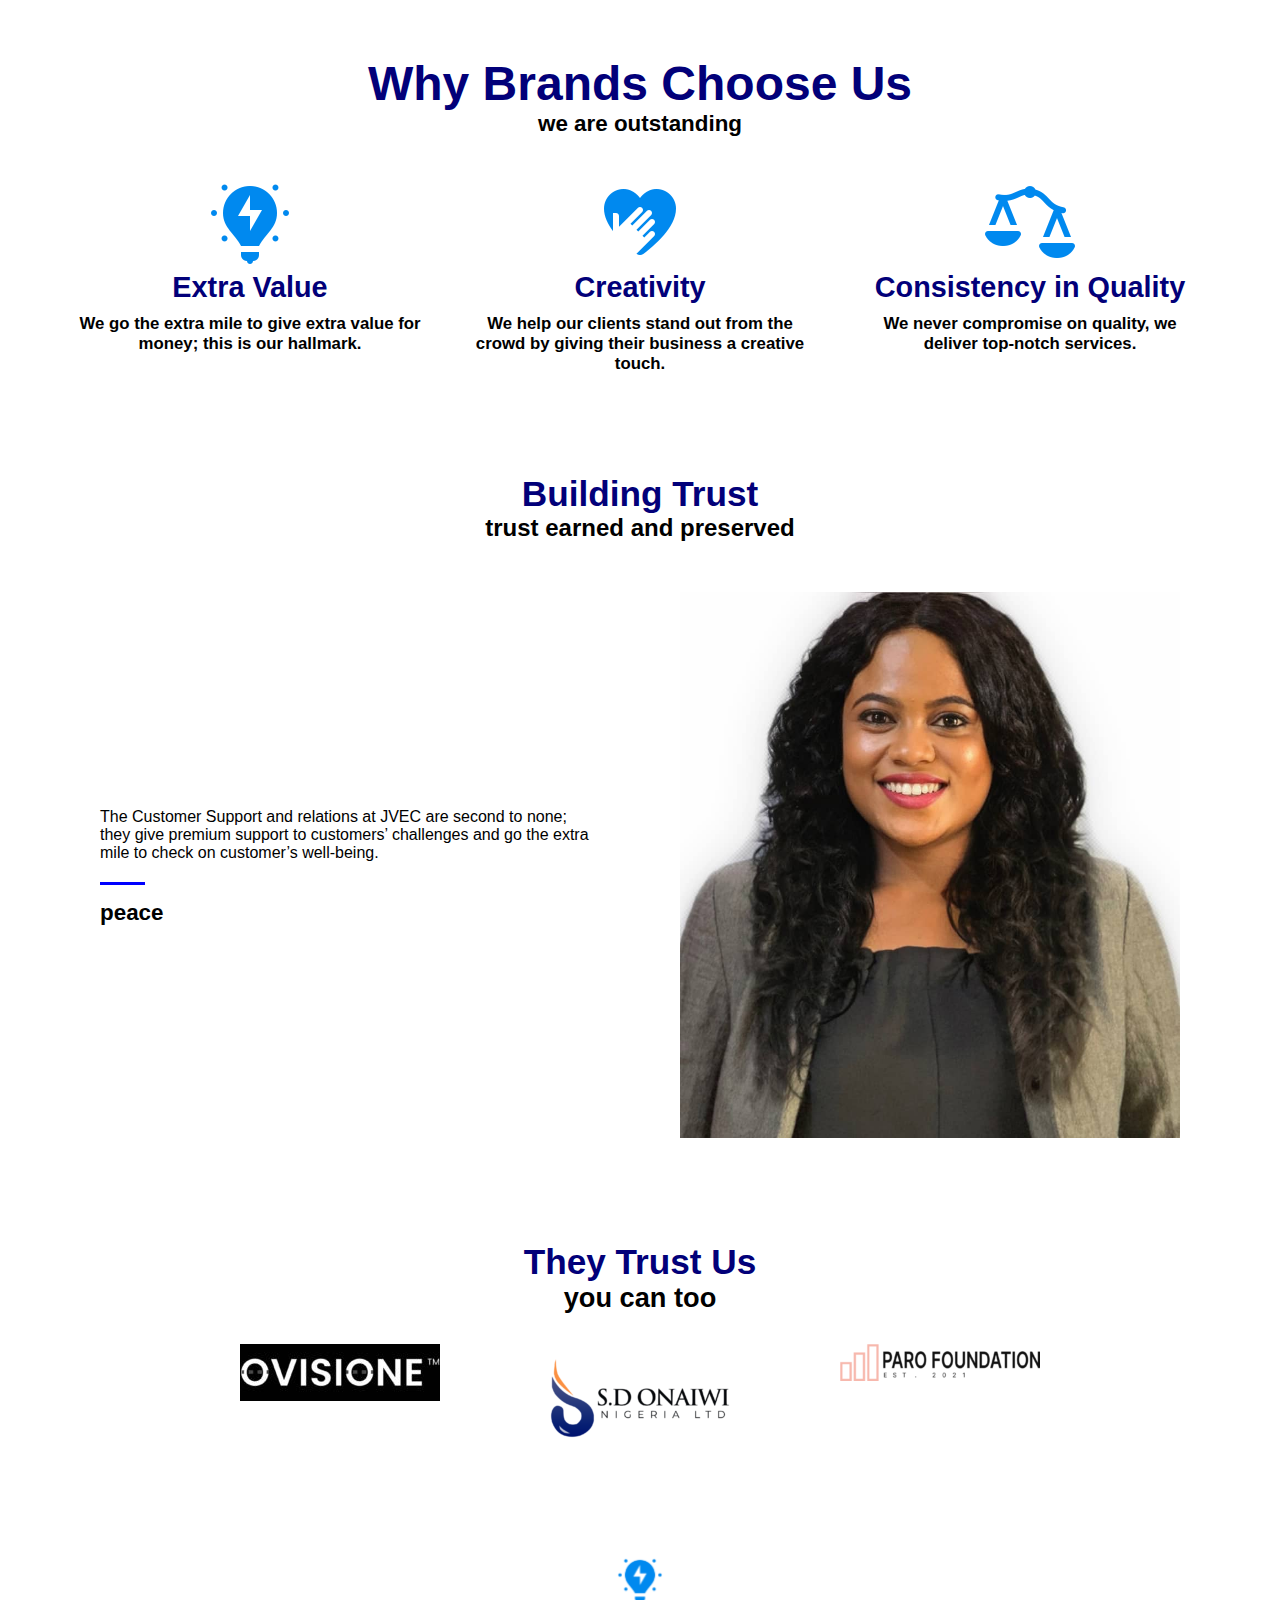
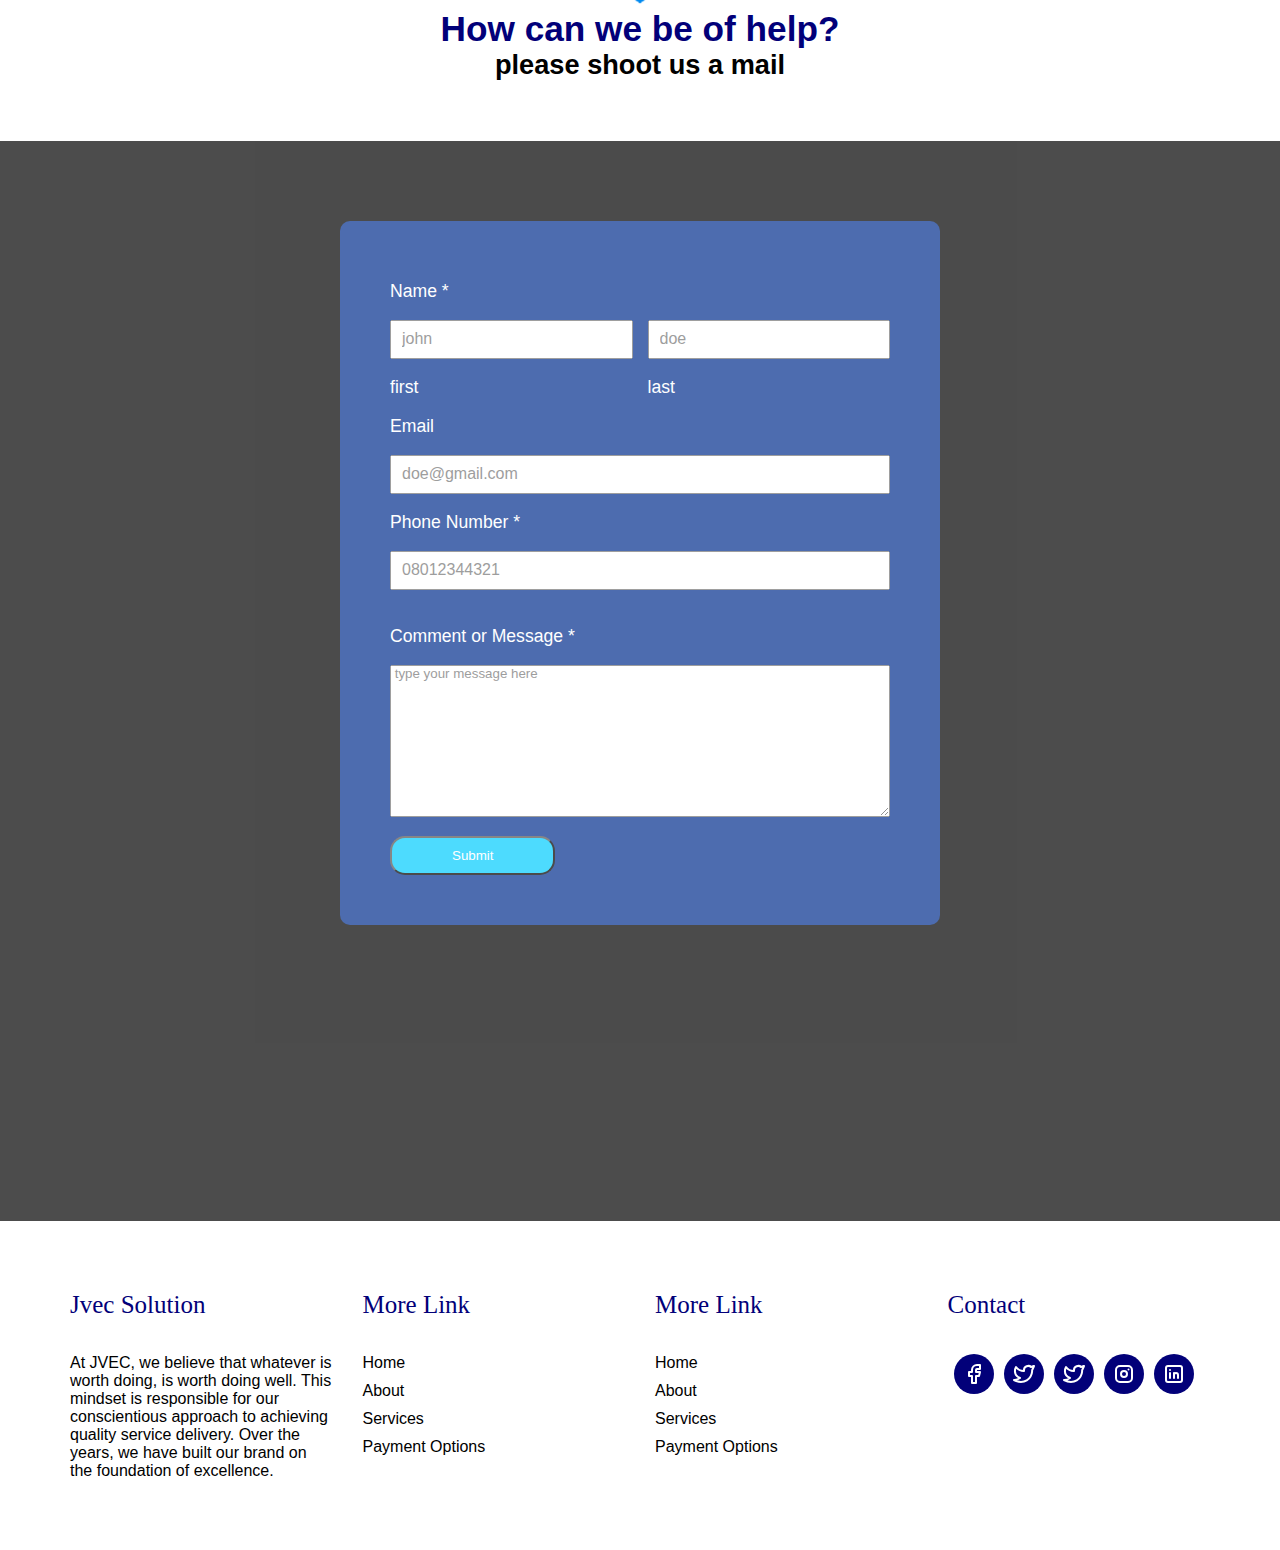
==== commit 69d88da4: "jvec solution assesment task" ====
--- a/index.html
+++ b/index.html
@@ -6,302 +6,457 @@
   <meta name="viewport" content="width=device-width, initial-scale=1.0">
 
   <link rel="stylesheet" href="./css/style.css">
+
+  <link rel="stylesheet" href="https://cdn.jsdelivr.net/npm/swiper@11/swiper-bundle.min.css" />
+
+
   <title>JVEC SOULTION - Assessment Template</title>
 </head>
 
 <body>
 
 
-  <div>
-        <div class="home-section">
-          <div class="home-sec">
-            <div class="home-header1">
-              <div class="home-header2">
-                <div class="home-info">
-                  <h2>A Synergic Of Creative Minds</h2>
-                  <p>
-                    we are young and energetic, Excellence in profession' is our
-                    mantra
-                  </p>
-                  <div class="btn">
-                    <button>Read more</button>
-                  </div>
-                </div>
+  <div class="main-container">
+
+    <!-- HEADER START -->
+    <header>
+      <nav class="navbar">
+
+        <div class="navbar-container">
+               <!-- LOGO
+       -->
+          
+                 <a class="logo" href="#">
+
+                   <img src="./assets/images/jvec_logo.png.png" alt="">
+                 </a>
+                 </a>
+            
+               <!-- MENU  LIST -->
+               <div class="menu-list">
+
+           
+
+                 <!-- NAVBAR LIST -->
+                 <ul class="menu-list">
+
+                          <!-- NAVBAR CLOSE MENU -->
+                          <div class="close-menu">
+                            <svg xmlns="http://www.w3.org/2000/svg" class="icon icon-tabler icon-tabler-x" width="24" height="24" viewBox="0 0 24 24" stroke-width="2" stroke="currentColor" fill="none" stroke-linecap="round" stroke-linejoin="round">
+                              <path stroke="none" d="M0 0h24v24H0z" fill="none"></path>
+                              <path d="M18 6l-12 12"></path>
+                              <path d="M6 6l12 12"></path>
+                            </svg>
+                          </div>
+
+                   <li><a href="#">Home</a></li>
+                   <li><a href="#">Products</a></li>
+                   <li><a href="#">Testimonials</a></li>
+                   <li><a href="#">About us</a></li>
+                   <li><a href="#">Contact us</a></li>
+
+                   <li>
+                     <a href="">
+                       <button class="menu-btn">
+                         <span>
+                           <svg xmlns="http://www.w3.org/2000/svg" class="icon icon-tabler icon-tabler-phone" width="24" height="24" viewBox="0 0 24 24" stroke-width="2" stroke="currentColor" fill="none" stroke-linecap="round" stroke-linejoin="round">
+                             <path stroke="none" d="M0 0h24v24H0z" fill="none"></path>
+                             <path d="M5 4h4l2 5l-2.5 1.5a11 11 0 0 0 5 5l1.5 -2.5l5 2v4a2 2 0 0 1 -2 2a16 16 0 0 1 -15 -15a2 2 0 0 1 2 -2"></path>
+                           </svg>
+                         </span>
+                         <span>
+                          Call Now
+
+                         </span>
+                       </button>
+                     </a>
+                   </li>
+                 </ul>
+
+
+               
+               </div>
+
+                 <div class=" open-menu">
+
+                   <svg xmlns="http://www.w3.org/2000/svg" class="icon icon-tabler icon-tabler-menu-deep" width="24" height="24" viewBox="0 0 24 24" stroke-width="2" stroke="currentColor" fill="none" stroke-linecap="round" stroke-linejoin="round">
+                     <path stroke="none" d="M0 0h24v24H0z" fill="none"></path>
+                     <path d="M4 6h16"></path>
+                     <path d="M7 12h13"></path>
+                     <path d="M10 18h10"></path>
+                   </svg>
+
+                 </div>
+        </div>
+   
+
+      </nav>
+    </header>
+
+    <!-- HOME A -->
+    <div class="home-section" >
+      <div class="home-sec">
+        <div class="home-header1">
+          <div class="home-header2">
+            <div class="home-info">
+              <h2>A Synergic Of Creative Minds</h2>
+              <p>
+                we are young and energetic, Excellence in profession' is our
+                mantra
+              </p>
+              <div class="btn">
+                <button>Read more</button>
               </div>
             </div>
           </div>
         </div>
-
-        <div class="about">
-          <div class="about-info">
-            <div class="about-box1">
-              <h3>
-                YOUR <br />
-                FIRST-CLASS <br />ICT <br />
-                CONSULTANTS
-              </h3>
-            </div>
-            <div class="about-box2">
-              <div class="box-info">
-                <img src="./img/img1.png" alt="" />
-                <h4>
-                  100% Client <br />
-                  Satisfaction
-                </h4>
-                <p>
-                  Our unwavering commitment to excellence empowers us to deliver
-                  impeccable services, consistently exceeding expectations within
-                  every deadline.
-                </p>
+      </div>
+    </div>
+
+    <div class="about">
+      <div class="about-info">
+        <div class="about-box1">
+          <h3>
+            YOUR <br />
+            FIRST-CLASS <br />ICT <br />
+            CONSULTANTS
+          </h3>
+        </div>
+        <div class="about-box2">
+          <div class="box-info">
+            <img src="./assets/images/img1.png" alt="" />
+            <h4>
+              100% Client <br />
+              Satisfaction
+            </h4>
+            <p>
+              Our unwavering commitment to excellence empowers us to deliver
+              impeccable services, consistently exceeding expectations within
+              every deadline.
+            </p>
+          </div>
+        </div>
+        <div class="about-box3">
+          <div class="box-info">
+            <img src="./assets/images/img1.png" alt="" />
+            <h4>
+              6+ Years of <br />
+              Excellence
+            </h4>
+            <p>
+              Distinguished by our relentless pursuit of perfection, we
+              seamlessly provide unparalleled services that redefine industry
+              standards.
+            </p>
+          </div>
+        </div>
+        <div class="about-box4">
+          <div class="box-info">
+            <img src="./assets/images/img1.png" alt="" />
+            <h4>
+              5-Star Customer <br />
+              Support
+            </h4>
+            <p>
+              At the heart of our company beats a dedication to unmatched
+              customer support, where we stand by our clients at every turn,
+              offering unwavering assistance throughout their journey with us.
+            </p>
+          </div>
+        </div>
+      </div>
+    </div>
+
+    <div class="courses">
+      <div class="course">
+        <div class="courses-head">
+          <h2>What We Do Best</h2>
+          <h4>our core proficiencies</h4>
+        </div>
+        <div class="courses-info">
+          <div class="courses-one-info">
+            <div class="courses-one">
+              <img src="./assets/images/img3.png" alt="" />
+              <h2>Software Development</h2>
+            </div>
+          </div>
+          <div class="courses-two">
+            <div class="courses-two-info">
+              <img src="./assets/images/img3.png" alt="" />
+              <h2>Mobile App Development</h2>
+            </div>
+          </div>
+          <div class="courses-three">
+            <div class="courses three-info">
+              <img src="./assets/images/img3.png" alt="" />
+              <h2>Website Development</h2>
+            </div>
+          </div>
+          <div class="courses-four">
+            <div class="courses four-info">
+              <img src="./assets/images/img3.png" alt="" />
+              <h2>Product Design</h2>
+            </div>
+          </div>
+          <div class="courses-five">
+            <div class="courses-five-info">
+              <img src="./assets/images/img3.png" alt="" />
+              <h2>Digital Marketing</h2>
+            </div>
+          </div>
+          <div class="courses-six">
+            <div class="courses-six-info">
+              <img src="./assets/images/img3.png" alt="" />
+              <h2>Motion Graphics & Video Editing</h2>
+            </div>
+          </div>
+          <div class="courses-seven">
+            <div class="courses-seven-info">
+              <img src="./assets/images/img3.png" alt="" />
+              <h2>Graphics Design</h2>
+            </div>
+          </div>
+          <div class="courses-eight">
+            <div class="courses-eight-info">
+              <img src="./assets/images/img3.png" alt="" />
+              <h2>Corporate Training</h2>
+            </div>
+          </div>
+          <div class="courses-nine">
+            <div class="courses-nine-info">
+              <img src="./assets/images/img3.png" alt="" />
+              <h2>Consulting</h2>
+            </div>
+          </div>
+        </div>
+        <div class="courses-btn">
+          <button>learn more</button>
+        </div>
+      </div>
+    </div>
+
+    <div class="shows">
+      <div class="show">
+        <div class="show-info">
+          <h2>We thrive on Excellence</h2>
+          <p>
+            At JVEC, we’re Excellence driven. This mindset is responsible for
+            the high-level commitment and dedication we give in delivering
+            top-notch projects to our clients. Our goal is to help our clients
+            stand out from the crowd with exceptionally crafted products and
+            services.
+          </p>
+        </div>
+        <div class="show-img">
+          <div class="img1">
+            <img src="./assets/images/img4.jpeg" alt="" />
+          </div>
+          <div class="img2">
+            <img src="./assets/images/img5.jpeg" alt="" />
+          </div>
+        </div>
+      </div>
+    </div>
+
+    <div class="quality">
+      <div class="quality-header">
+        <h2>Why Brands Choose Us</h2>
+        <h4>we are outstanding</h4>
+      </div>
+      <div class="quality-info">
+        <div class="quality-one">
+          <img src="./assets/images/img6.svg" alt="" />
+          <h3>Extra Value</h3>
+          <h4>
+            We go the extra mile to give extra value for money; this is our
+            hallmark.
+          </h4>
+        </div>
+        <div class="quality-two">
+          <img src="./assets/images/img7.svg" alt="" />
+          <h3>Creativity</h3>
+          <h4>
+            We help our clients stand out from the crowd by giving their
+            business a creative touch.
+          </h4>
+        </div>
+        <div class="quality-three">
+          <img src="./assets/images/img8.svg" alt="" />
+          <h3>Consistency in Quality</h3>
+          <h4>
+            We never compromise on quality, we deliver top-notch services.
+          </h4>
+        </div>
+      </div>
+    </div>
+
+    <div class="trust">
+      <div class="trust-header">
+        <h2>Building Trust</h2>
+        <h3>trust earned and preserved</h3>
+      </div>
+      <div class="trust-info">
+        <div class="info-one">
+          <h3>
+            The Customer Support and relations at JVEC are second to none; they
+            give premium support to customers’ challenges and go the extra mile
+            to check on customer’s well-being.
+          </h3>
+          <p>peace</p>
+        </div>
+        <div class="info-two">
+          <img src="./assets/images/img10.jpeg" alt="" />
+        </div>
+      </div>
+    </div>
+
+    <div class="trusting">
+      <div class="trusting-header">
+        <h2>They Trust Us</h2>
+        <h3>you can too</h3>
+      </div>
+      <div class="trusting-img">
+        <div class="trusting-one">
+          <img src="./assets/images/img12.jpg" alt="" />
+        </div>
+        <div class="trusting-two">
+          <img src="./assets/images/img13.png" alt="" />
+        </div>
+        <div class="trusting-three">
+          <img src="./assets/images/img14.png" alt="" />
+        </div>
+      </div>
+
+      <div class="trusting-bottom">
+        <img src="./assets/images/img6.svg" alt="">
+        <h2>How can we be of help?</h2>
+        <h3>please shoot us a mail</h3>
+      </div>
+    </div>
+
+    
+    <div class="form">
+      <div class="form-bg">
+        <div class="form-close">
+          <form class=" fill">
+            <label>Name *</label><br>
+            <br>
+            <div class="fields">
+              <div class="first">
+                <input type="text" placeholder="john"><br>
+                <br>
+                <label for="">first</label>
               </div>
-            </div>
-            <div class="about-box3">
-              <div class="box-info">
-                <img src="./img/img1.png" alt="" />
-                <h4>
-                  6+ Years of <br />
-                  Excellence
-                </h4>
-                <p>
-                  Distinguished by our relentless pursuit of perfection, we
-                  seamlessly provide unparalleled services that redefine industry
-                  standards.
-                </p>
+              <div class="last">
+                <input type="text" placeholder="doe"><br>
+                <br>
+                <label for="">last</label><br>
+                <br>
               </div>
             </div>
-            <div class="about-box4">
-              <div class="box-info">
-                <img src="./img/img1.png" alt="" />
-                <h4>
-                  5-Star Customer <br />
-                  Support
-                </h4>
-                <p>
-                  At the heart of our company beats a dedication to unmatched
-                  customer support, where we stand by our clients at every turn,
-                  offering unwavering assistance throughout their journey with us.
-                </p>
-              </div>
-            </div>
-          </div>
-        </div>
-
-        <div class="courses">
-          <div class="course">
-            <div class="courses-head">
-              <h2>What We Do Best</h2>
-              <h4>our core proficiencies</h4>
-            </div>
-            <div class="courses-info">
-              <div class="courses-one-info">
-                <div class="courses-one">
-                  <img src="./img/img3.png" alt="" />
-                  <h2>Software Development</h2>
-                </div>
-              </div>
-              <div class="courses-two">
-                <div class="courses-two-info">
-                  <img src="./img/img3.png" alt="" />
-                  <h2>Mobile App Development</h2>
-                </div>
-              </div>
-              <div class="courses-three">
-                <div class="courses three-info">
-                  <img src="./img/img3.png" alt="" />
-                  <h2>Website Development</h2>
-                </div>
-              </div>
-              <div class="courses-four">
-                <div class="courses four-info">
-                  <img src="./img/img3.png" alt="" />
-                  <h2>Product Design</h2>
-                </div>
-              </div>
-              <div class="courses-five">
-                <div class="courses-five-info">
-                  <img src="./img/img3.png" alt="" />
-                  <h2>Digital Marketing</h2>
-                </div>
-              </div>
-              <div class="courses-six">
-                <div class="courses-six-info">
-                  <img src="./img/img3.png" alt="" />
-                  <h2>Motion Graphics & Video Editing</h2>
-                </div>
-              </div>
-              <div class="courses-seven">
-                <div class="courses-seven-info">
-                  <img src="./img/img3.png" alt="" />
-                  <h2>Graphics Design</h2>
-                </div>
-              </div>
-              <div class="courses-eight">
-                <div class="courses-eight-info">
-                  <img src="./img/img3.png" alt="" />
-                  <h2>Corporate Training</h2>
-                </div>
-              </div>
-              <div class="courses-nine">
-                <div class="courses-nine-info">
-                  <img src="./img/img3.png" alt="" />
-                  <h2>Consulting</h2>
-                </div>
-              </div>
-            </div>
-            <div class="courses-btn">
-              <button>learn more</button>
-            </div>
-          </div>
-        </div>
-
-        <div class="shows">
-          <div class="show">
-            <div class="show-info">
-              <h2>We thrive on Excellence</h2>
-              <p>
-                At JVEC, we’re Excellence driven. This mindset is responsible for
-                the high-level commitment and dedication we give in delivering
-                top-notch projects to our clients. Our goal is to help our clients
-                stand out from the crowd with exceptionally crafted products and
-                services.
-              </p>
-            </div>
-            <div class="show-img">
-              <div class="img1">
-                <img src="./img/img4.jpeg" alt="" />
-              </div>
-              <div class="img2">
-                <img src="./img/img5.jpeg" alt="" />
-              </div>
-            </div>
-          </div>
-        </div>
-
-        <div class="quality">
-          <div class="quality-header">
-            <h2>Why Brands Choose Us</h2>
-            <h4>we are outstanding</h4>
-          </div>
-          <div class="quality-info">
-            <div class="quality-one">
-              <img src="./img/img6.svg" alt="" />
-              <h3>Extra Value</h3>
-              <h4>
-                We go the extra mile to give extra value for money; this is our
-                hallmark.
-              </h4>
-            </div>
-            <div class="quality-two">
-              <img src="./img/img7.svg" alt="" />
-              <h3>Creativity</h3>
-              <h4>
-                We help our clients stand out from the crowd by giving their
-                business a creative touch.
-              </h4>
-            </div>
-            <div class="quality-three">
-              <img src="./img/img8.svg" alt="" />
-              <h3>Consistency in Quality</h3>
-              <h4>
-                We never compromise on quality, we deliver top-notch services.
-              </h4>
-            </div>
-          </div>
-        </div>
-
-        <div class="trust">
-          <div class="trust-header">
-            <h2>Building Trust</h2>
-            <h3>trust earned and preserved</h3>
-          </div>
-          <div class="trust-info">
-            <div class="info-one">
-              <h3>
-                The Customer Support and relations at JVEC are second to none; they
-                give premium support to customers’ challenges and go the extra mile
-                to check on customer’s well-being.
-              </h3>
-              <p>peace</p>
-            </div>
-            <div class="info-two">
-              <img src="./img/img10.jpeg" alt="" />
-            </div>
-          </div>
-        </div>
-
-        <div class="trusting">
-          <div class="trusting-header">
-            <h2>They Trust Us</h2>
-            <h3>you can too</h3>
-          </div>
-          <div class="trusting-img">
-            <div class="trusting-one">
-              <img src="./img/img12.jpg" alt="" />
-            </div>
-            <div class="trusting-two">
-              <img src="./img/img13.png" alt="" />
-            </div>
-            <div class="trusting-three">
-              <img src="./img/img14.png" alt="" />
-            </div>
-          </div>
-
-          <div class="trusting-bottom">
-            <img src="./img/img6.svg" alt="">
-            <h2>How can we be of help?</h2>
-            <h3>please shoot us a mail</h3>
-          </div>
-        </div>
-        <div class="form">
-          <div class="form-bg">
-            <div class="form-close">
-              <form class=" fill">
-                <label>Name *</label><br>
-                <br>
-                <div class="fields">
-                  <div class="first">
-                    <input type="text" placeholder="john"><br>
-                    <br>
-                    <label for="">first</label>
-                  </div>
-                  <div class="last">
-                    <input type="text" placeholder="doe"><br>
-                    <br>
-                    <label for="">last</label><br>
-                    <br>
-                  </div>
-                </div>
-
-                <div class="email">
-                  <label for="">Email</label><br>
-                  <br>
-                  <input type="email" placeholder="doe@gmail.com"><br>
-                  <br>
-                </div>
-
-                <div class="number">
-                  <label for="">Phone Number *</label><br>
-                  <br>
-                  <input type="number" placeholder="08012344321"><br>
-                  <br>
-                  <br>
-                </div>
-                <div class="messge">
-                  <label for="">Comment or Message *</label><br>
-                  <br>
-                  <textarea name="" id="" cols="30" rows="10" placeholder=" type your message here"></textarea>
-                </div>
-                <div class="btn">
-                  <button>Submit</button>
-                </div>
-              </form>
-            </div>
-          </div>
-        </div>
+
+            <div class="email">
+              <label for="">Email</label><br>
+              <br>
+              <input type="email" placeholder="doe@gmail.com"><br>
+              <br>
+            </div>
+
+            <div class="number">
+              <label for="">Phone Number *</label><br>
+              <br>
+              <input type="number" placeholder="08012344321"><br>
+              <br>
+              <br>
+            </div>
+            <div class="messge">
+              <label for="">Comment or Message *</label><br>
+              <br>
+              <textarea name="" id="" cols="30" rows="10" placeholder=" type your message here"></textarea>
+            </div>
+            <div class="btn">
+              <button>Submit</button>
+            </div>
+          </form>
+        </div>
+      </div>
+    </div>
+
+
+ <footer class="footer">
+   <div class="container">
+     <div class="row">
+       <div class="footer-col">
+         <h4>Jvec Solution</h4>
+        <p>At JVEC, we believe that whatever is worth doing, is worth doing well.
+
+          This mindset is responsible for our conscientious approach to achieving quality service delivery. Over the years, we have built our brand on the foundation of excellence.</p>
+       </div>
+       <div class="footer-col">
+         <h4>More link</h4>
+         <ul>
+           <li><a href="#">Home</a></li>
+           <li><a href="#">About</a></li>
+           <li><a href="#">Services</a></li>
+           <li><a href="#"></a></li>
+           <li><a href="#">payment options</a></li>
+         </ul>
+       </div>
+   
+       <div class="footer-col">
+         <h4>More link</h4>
+         <ul>
+           <li><a href="#">Home</a></li>
+           <li><a href="#">About</a></li>
+           <li><a href="#">Services</a></li>
+           <li><a href="#"></a></li>
+           <li><a href="#">payment options</a></li>
+         </ul>
+       </div>
+   
+       <div class="footer-col">
+         <h4>Contact</h4>
+         <div class="social-links">
+           <a href="#">
+
+            <svg xmlns="http://www.w3.org/2000/svg" class="icon icon-tabler icon-tabler-brand-facebook" width="24" height="24" viewBox="0 0 24 24" stroke-width="2" stroke="currentColor" fill="none" stroke-linecap="round" stroke-linejoin="round">
+              <path stroke="none" d="M0 0h24v24H0z" fill="none"></path>
+              <path d="M7 10v4h3v7h4v-7h3l1 -4h-4v-2a1 1 0 0 1 1 -1h3v-4h-3a5 5 0 0 0 -5 5v2h-3"></path>
+            </svg>
+           </a>
+           <a href="#"><svg xmlns="http://www.w3.org/2000/svg" class="icon icon-tabler icon-tabler-brand-twitter" width="24" height="24" viewBox="0 0 24 24" stroke-width="2" stroke="currentColor" fill="none" stroke-linecap="round" stroke-linejoin="round">
+               <path stroke="none" d="M0 0h24v24H0z" fill="none"></path>
+               <path d="M22 4.01c-1 .49 -1.98 .689 -3 .99c-1.121 -1.265 -2.783 -1.335 -4.38 -.737s-2.643 2.06 -2.62 3.737v1c-3.245 .083 -6.135 -1.395 -8 -4c0 0 -4.182 7.433 4 11c-1.872 1.247 -3.739 2.088 -6 2c3.308 1.803 6.913 2.423 10.034 1.517c3.58 -1.04 6.522 -3.723 7.651 -7.742a13.84 13.84 0 0 0 .497 -3.753c0 -.249 1.51 -2.772 1.818 -4.013z"></path>
+             </svg></a>
+           <a href="#"><svg xmlns="http://www.w3.org/2000/svg" class="icon icon-tabler icon-tabler-brand-twitter" width="24" height="24" viewBox="0 0 24 24" stroke-width="2" stroke="currentColor" fill="none" stroke-linecap="round" stroke-linejoin="round">
+               <path stroke="none" d="M0 0h24v24H0z" fill="none"></path>
+               <path d="M22 4.01c-1 .49 -1.98 .689 -3 .99c-1.121 -1.265 -2.783 -1.335 -4.38 -.737s-2.643 2.06 -2.62 3.737v1c-3.245 .083 -6.135 -1.395 -8 -4c0 0 -4.182 7.433 4 11c-1.872 1.247 -3.739 2.088 -6 2c3.308 1.803 6.913 2.423 10.034 1.517c3.58 -1.04 6.522 -3.723 7.651 -7.742a13.84 13.84 0 0 0 .497 -3.753c0 -.249 1.51 -2.772 1.818 -4.013z"></path>
+             </svg></a>
+           <a href="#"><svg xmlns="http://www.w3.org/2000/svg" class="icon icon-tabler icon-tabler-brand-instagram" width="24" height="24" viewBox="0 0 24 24" stroke-width="2" stroke="currentColor" fill="none" stroke-linecap="round" stroke-linejoin="round">
+               <path stroke="none" d="M0 0h24v24H0z" fill="none"></path>
+               <path d="M4 4m0 4a4 4 0 0 1 4 -4h8a4 4 0 0 1 4 4v8a4 4 0 0 1 -4 4h-8a4 4 0 0 1 -4 -4z"></path>
+               <path d="M12 12m-3 0a3 3 0 1 0 6 0a3 3 0 1 0 -6 0"></path>
+               <path d="M16.5 7.5l0 .01"></path>
+             </svg></a>
+           <a href="#"><svg xmlns="http://www.w3.org/2000/svg" class="icon icon-tabler icon-tabler-brand-linkedin" width="24" height="24" viewBox="0 0 24 24" stroke-width="2" stroke="currentColor" fill="none" stroke-linecap="round" stroke-linejoin="round">
+               <path stroke="none" d="M0 0h24v24H0z" fill="none"></path>
+               <path d="M4 4m0 2a2 2 0 0 1 2 -2h12a2 2 0 0 1 2 2v12a2 2 0 0 1 -2 2h-12a2 2 0 0 1 -2 -2z"></path>
+               <path d="M8 11l0 5"></path>
+               <path d="M8 8l0 .01"></path>
+               <path d="M12 16l0 -5"></path>
+               <path d="M16 16v-3a2 2 0 0 0 -4 0"></path>
+             </svg></a>
+         </div>
+       </div>
+     </div>
+   </div>
+ </footer>
   </div>
 
 
   <script src="./js/script.js"></script>
+
+    <script src="https://cdn.jsdelivr.net/npm/swiper@11/swiper-bundle.min.js"></script>
 </body>
 
 </html>--- a/css/style.css
+++ b/css/style.css
@@ -3,8 +3,130 @@
   margin: 0;
   box-sizing: border-box;
 }
+
+/* Importing Google font - Poppins */
+@import url('https://fonts.googleapis.com/css2?family=Poppins:wght@300;400;500;600;700&display=swap');
+
+* {
+  margin: 0;
+  padding: 0;
+  box-sizing: border-box;
+  font-family: 'Poppins', sans-serif;
+}
+
+
+/* ===================================  Header Banner Section start */
+
+.navbar{
+  padding: 15px;
+  background-color: #fff;
+
+  position: fixed ;
+  width: 100%;
+  box-shadow: rgba(0, 0, 0, 0.15) 1.95px 1.95px 2.6px;
+
+  width: 100%;
+
+  margin: 0 auto;
+  z-index: 70;
+}
+
+.navbar-container {
+    display: flex;
+  justify-content: space-between;
+  align-items: center;
+    max-width: 1300px;
+    margin:  0 auto;
+
+}
+.navbar-container li a{
+  text-decoration: none;
+  color: #000;
+  
+}
+.navbar-container li{
+  margin-bottom: 20px ;
+  list-style-type: none;
+
+}
+.navbar-container li .menu-btn{
+  padding: 17px;
+  border: 0;
+  outline: none;
+  background-color: #090842;
+  color: white;
+  border-radius: 10px;
+  display: flex;
+  justify-content: center;
+  align-items: center;
+  gap: 10px;
+
+  box-shadow: rgba(0, 0, 0, 0.24) 0px 3px 8px;
+
+}
+.navbar-container li .menu-btn span svg{
+  color: #fff;
+}
+
+.navbar-container .logo{
+  display: block;
+
+}
+
+.navbar-container .logo img{
+max-width: 100%;
+height: 40px;
+  
+}
+.navbar-container .menu-list , .close-menu{
+  display: block;
+}
+
+
+
+
+.navbar-container .menu-list{
+     position: fixed;
+    top: 0;
+    right: -250px;
+    width: 250px;
+    height: 100vh;
+    display: flex;
+    justify-content: start;
+    align-items: start;
+    background: #fff;
+    flex-direction: column;
+    padding: 20px 20px 30px  30px ;
+    transition: right 0.2s ease;
+    z-index: 999;
+}
+
+.navbar-container  .close-menu{
+  align-self: end;
+}
+
+
+  header.show-mobile-menu .navbar .menu-list {
+    right: 0;
+  }
+
+    header.show-mobile-menu::before {
+    content: "";
+    position: fixed;
+    left: 0;
+    top: 0;
+    width: 100%;
+    height: 100%;
+    backdrop-filter: blur(5px);
+  }
+
+  .courses{
+    padding: 0px 20px;
+  }
+
+/* ===================================  Home Section start */
 .home-section {
-  background-image: url(./img/img9.jpeg);
+  background-image: url(../assets/images/img9.jpeg);
   background-size: cover;
   background-position: center;
   min-height: 95vh;
@@ -36,6 +158,8 @@
   padding-bottom: 15px;
   color: white;
 }
+
+/* =================================== About Section start */
 .about-info {
   display: grid;
   grid-template-columns: repeat(1, 1fr);
@@ -408,7 +532,9 @@
   font-size: 1.3rem;
 }
 .form {
-  background-image: url(./img/img15.jpeg);
+  background-image: url(../assets/images/img15.jpeg);
+  background-repeat: no-repeat;
+  background-attachment: fixed;
   min-height: 120vh;
   background-size: cover;
   position: relative;
@@ -476,7 +602,152 @@
   padding: 10px 60px;
   border-radius: 15px;
 }
+
+
+/* ============================ FOoter Section */
+
+.container{
+	max-width: 1170px;
+	margin:auto;
+}
+.row{
+	display: flex;
+	flex-wrap: wrap;
+}
+ul{
+	list-style: none;
+}
+.footer{
+	background-color: white;
+  color: #000;
+    padding: 70px 0;
+}
+.footer h4{
+  color: #020079;
+}
+.footer-col{
+   width: 25%;
+   padding: 0 15px;
+}
+.footer-col h4{
+	font-size: 25px;
+  font-family: bold;
+
+	text-transform: capitalize;
+	margin-bottom: 35px;
+	font-weight: 500;
+	position: relative;
+}
+
+.footer-col ul li:not(:last-child){
+	margin-bottom: 10px;
+}
+.footer-col ul li a{
+	font-size: 16px;
+	text-transform: capitalize;
+	color: #ffffff;
+	text-decoration: none;
+	font-weight: 300;
+	color: #000;
+	display: block;
+	transition: all 0.3s ease;
+}
+
+.footer-col .social-links{
+  display: flex;
+  justify-content: center;
+  align-items: center;
+}
+.footer-col .social-links a{
+	display: inline-block;
+    display: flex;
+  justify-content: center;
+  align-items: center;
+	height: 40px;
+	width: 40px;
+	background-color: #020079;
+	margin:0 10px 10px 0;
+	text-align: center;
+	line-height: 40px;
+	border-radius: 50%;
+	color: #ffffff;
+	transition: all 0.5s ease;
+}
+.footer-col .social-links a:hover{
+	color: #24262b;
+	background-color: #ffffff;
+}
+
+/*responsive*/
+@media(max-width: 767px){
+  .footer-col{
+    width: 50%;
+    margin-bottom: 30px;
+}
+}
+@media(max-width: 574px){
+  .footer-col{
+    width: 100%;
+}
+}
+
+
 @media screen and (min-width: 768px) {
+  .navbar-container .logo img{
+max-width: 100%;
+height: 30px;
+  
+}
+
+  .navbar-container .menu-list{
+     position: initial;
+    right: auto;
+    width: auto;
+    height: auto;
+    display: flex;
+    justify-content: end;
+    align-items: center;
+    background: #fff;
+    flex-direction: row;
+    padding: 0px;
+    transition: right 0.2s ease;
+    z-index: 999;
+    margin-right: 20px;
+}
+.navbar-container li{
+  margin-right: 20px ;
+  font-size: 18px;
+
+
+}
+
+.navbar-container .logo img{
+max-width: 100%;
+height: 60px;
+  
+}
+
+.navbar-container   .close-menu ,  .navbar-container  .open-menu{
+  display: none;
+}
+
+
+.navbar-container li a{
+  transition:  0.8s ease-in-out;
+  
+}
+.navbar-container li a:hover{
+ color: #020079;
+  
+}
+.navbar-container li .menu-btn{
+  padding: 20px 30px;
+
+
+}
+
+
+
   .home-info {
     max-width: 500px;
   }
@@ -624,6 +895,16 @@
   .info-two img {
     width: 500px;
   }
+  /* .trust{
+    max-width: 900px;
+    margin: 0 auto;
+  } */
+  /* .trust .swiper-wrapper{
+    display: flex;
+    flex-direction: column;
+    justify-content: center;
+    align-items: center;
+  } */
   .trust-info {
     max-width: fit-content;
   }
@@ -673,6 +954,11 @@
 }
 
 @media screen and (min-width: 1024px) {
+    .navbar-container .logo img{
+max-width: 100%;
+height: 50px;
+  
+}
   .home-info {
     max-width: 500px;
   }
@@ -834,3 +1120,51 @@
     color: #020079;
   }
 }
+
+
+/* @media (min-width: 768px) {
+  header {
+    padding: 10px;
+  }
+
+  header.show-mobile-menu::before {
+    content: "";
+    position: fixed;
+    left: 0;
+    top: 0;
+    width: 100%;
+    height: 100%;
+    backdrop-filter: blur(5px);
+  }
+
+  .navbar .logo {
+    font-size: 1.7rem;
+  }
+
+    
+  #hamburger-btn, #close-menu-btn {
+    display: block;
+  }
+
+  .navbar .menu-links {
+    position: fixed;
+    top: 0;
+    left: -250px;
+    width: 250px;
+    height: 100vh;
+    background: #fff;
+    flex-direction: column;
+    padding: 70px 40px 0;
+    transition: left 0.2s ease;
+  }
+
+  header.show-mobile-menu .navbar .menu-links {
+    left: 0;
+  }
+
+  .navbar a {
+    color: #000;
+  }
+
+
+} */